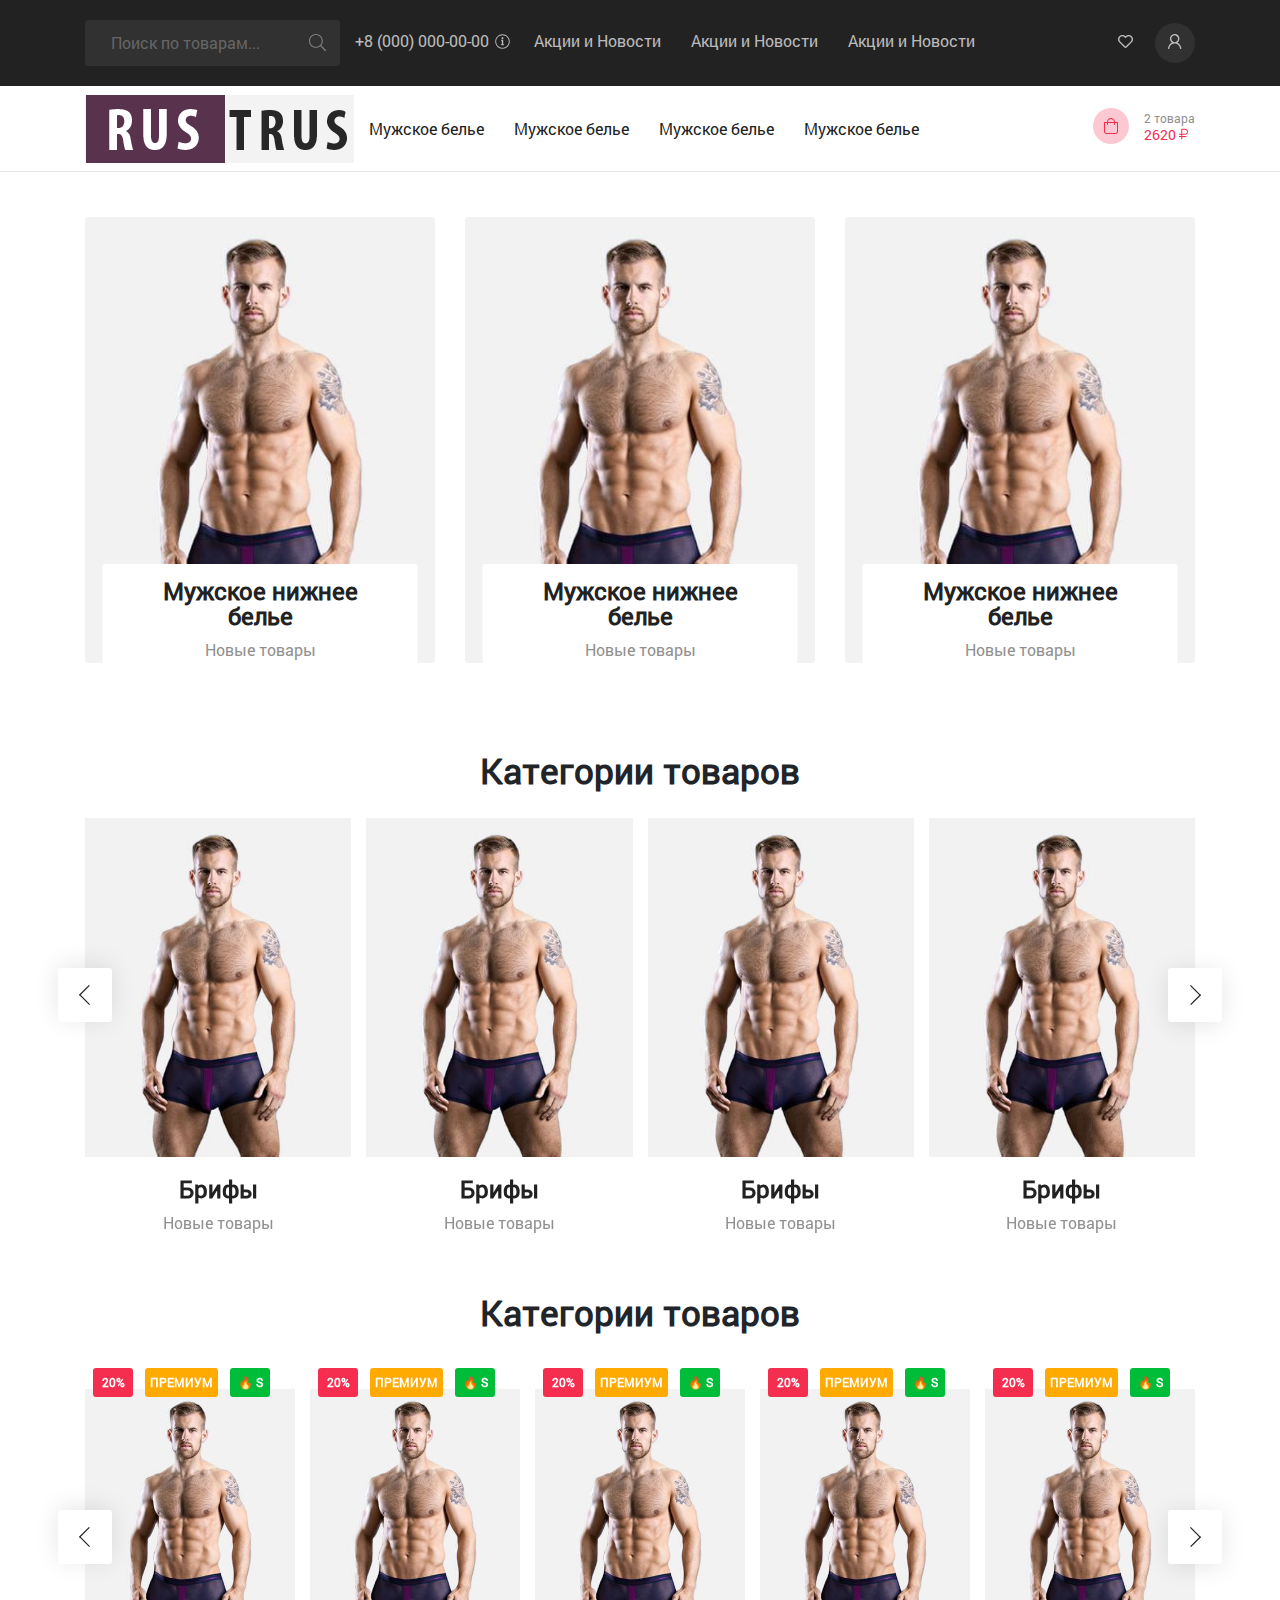
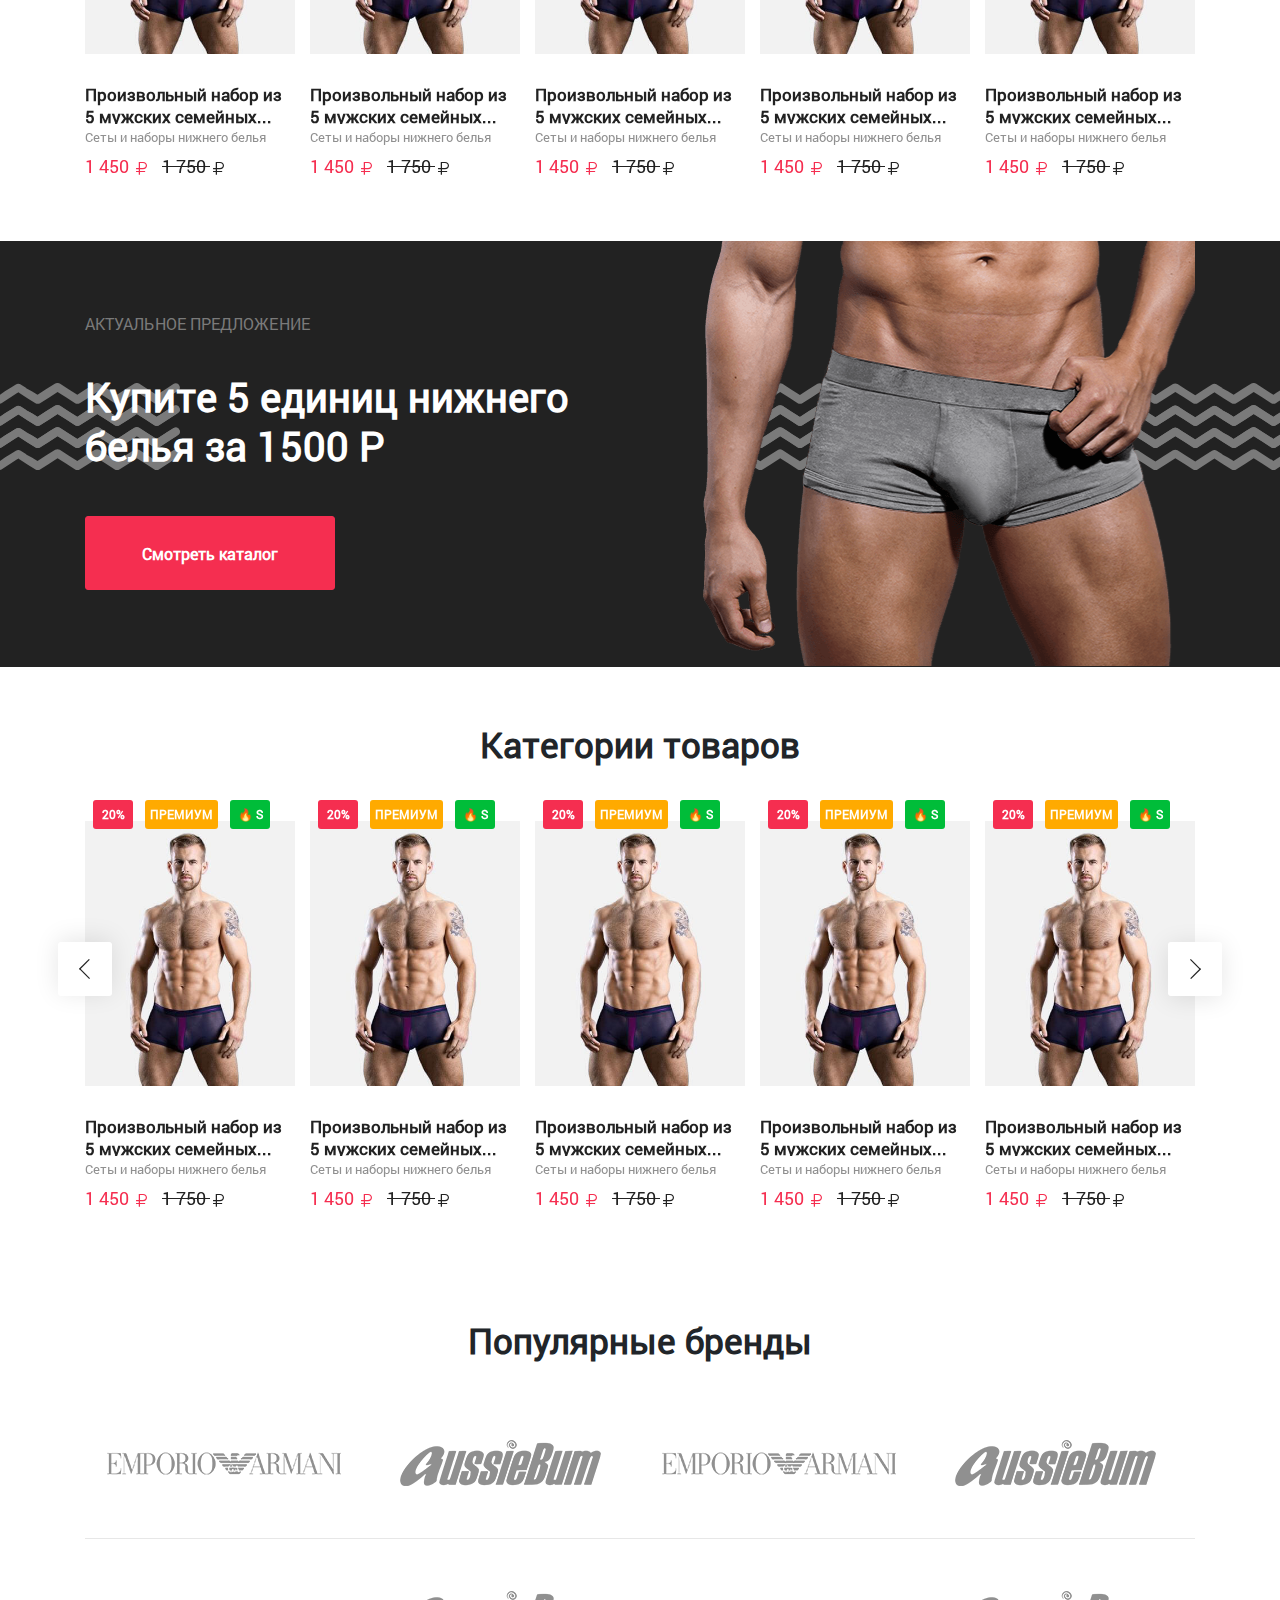
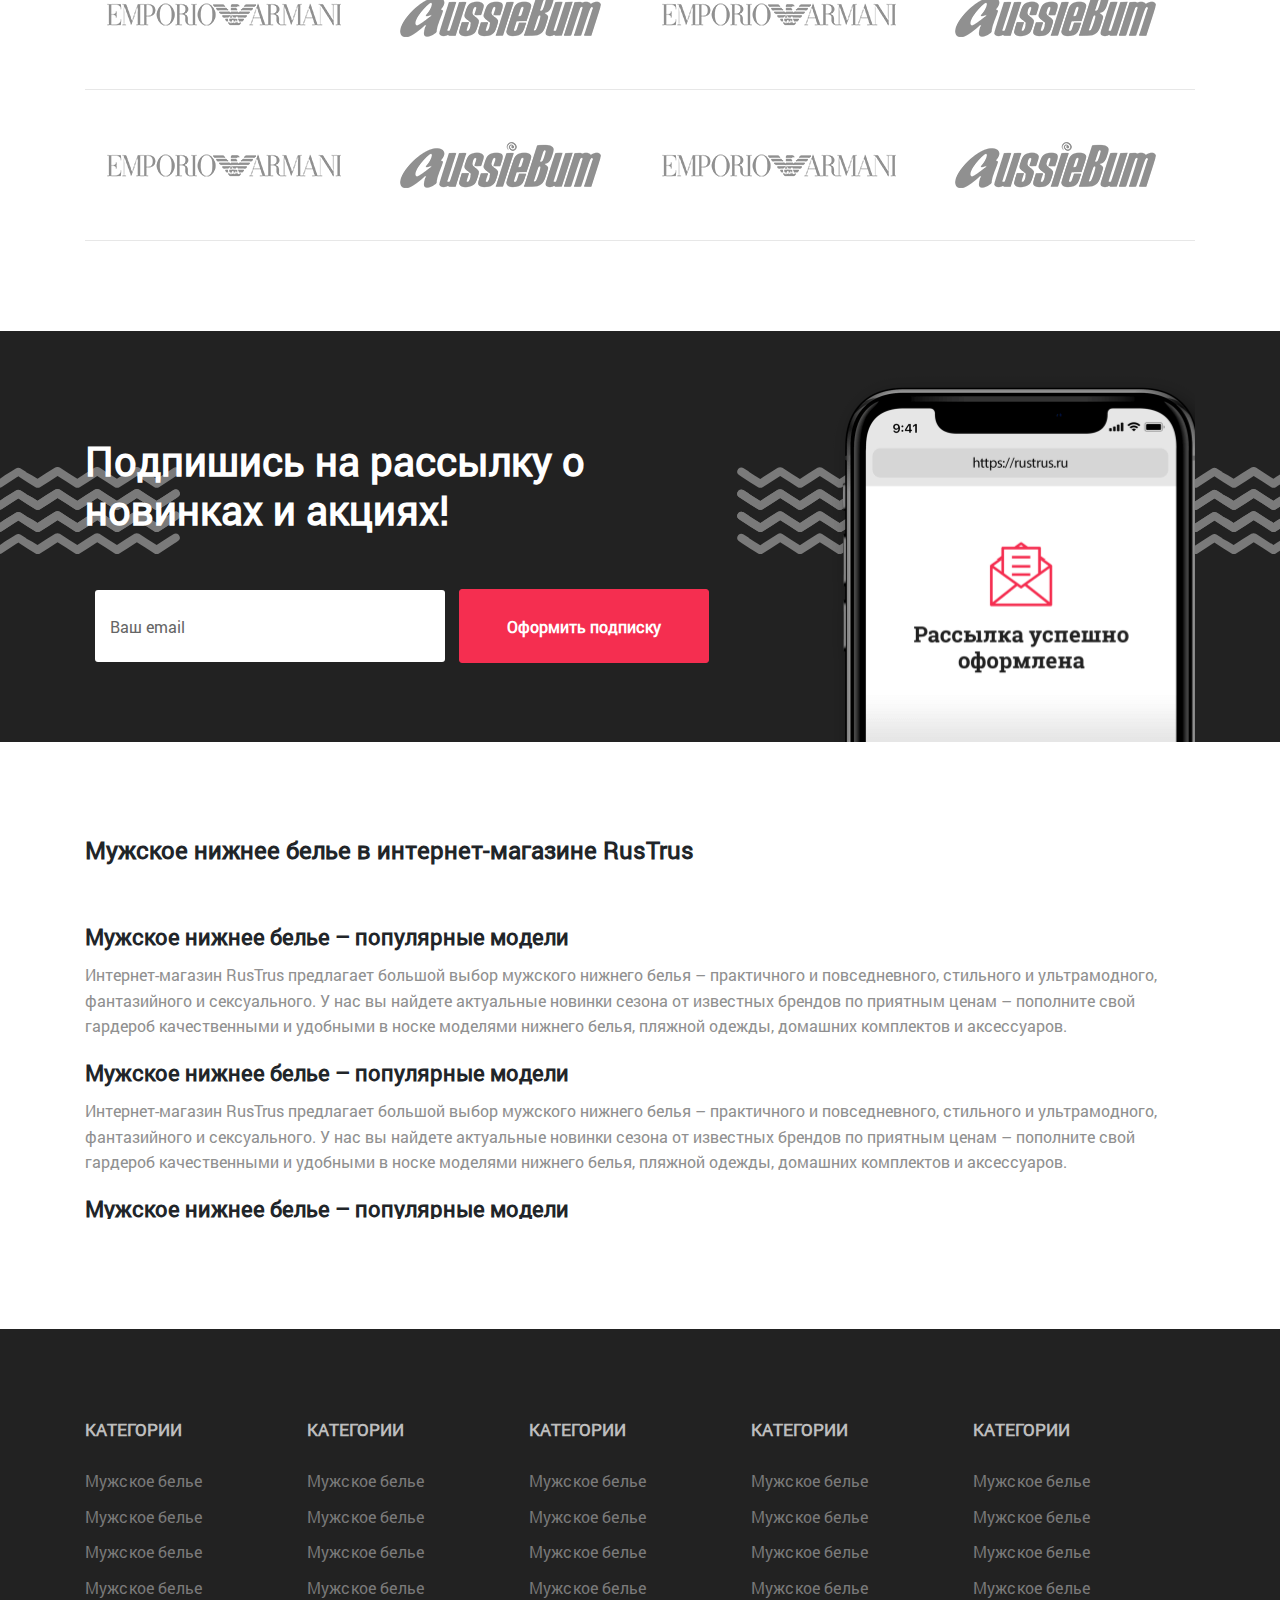
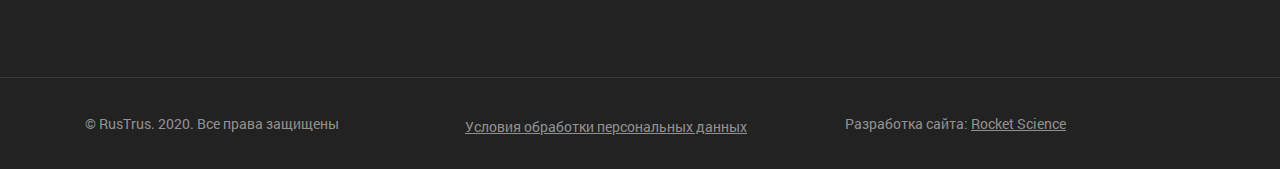
==== index.html @ 1d0ab534 "Initial commit" ====
<!DOCTYPE html>
<html lang="ru">

<head>

	<meta charset="utf-8">

	<title>Заголовок</title>
	<meta name="description" content="">

	<link rel="shortcut icon" href="img/favicon/favicon.ico" type="image/x-icon">

	<meta http-equiv="X-UA-Compatible" content="IE=edge">
	<meta name="viewport" content="width=device-width">

	<link type="text/css" rel="stylesheet" href="libs/magnific-popup/magnific-popup.css">
	<link type="text/css" rel="stylesheet" href="libs/OwlCarousel2-2.3.4/css/owl.carousel.min.css">
	<link type="text/css" rel="stylesheet" href="libs/OwlCarousel2-2.3.4/css/owl.theme.default.min.css">
	<link type="text/css" rel="stylesheet" href="libs/bootstrap4.3.1/css/bootstrap-reboot.min.css"><!--bootstrap-->
	<link type="text/css" rel="stylesheet" href="libs/bootstrap4.3.1/css/bootstrap-grid.min.css"><!--bootstrap-->
	
	<link type="text/css" rel="stylesheet" href="css/fonts.css">
	<link type="text/css" rel="stylesheet" href="css/main.css">
	<link type="text/css" rel="stylesheet" href="css/media.css">

</head>

<body>
	<div class="content-main">
		<header class="header">
			<div class="header-top">
				<div class="container">
					<div class="row">
						<div class="col-12">
							<div class="header-top-row flex-bl align-items-center">
								<div class="header-top-row__search-tel flex-bl align-items-center justify-content--space-between">
									<form class="header-top-row__search">
										<div class="header-top-row__search-bl flex-bl">
											<input class="header-top-row__search-input transition-03s" type="text" placeholder="Поиск по товарам...">
											<button class="header-top-row__search-button" type="submit"><svg aria-hidden="true" focusable="false" data-prefix="fal" data-icon="search" role="img" xmlns="http://www.w3.org/2000/svg" viewBox="0 0 512 512"><path fill="currentColor" d="M508.5 481.6l-129-129c-2.3-2.3-5.3-3.5-8.5-3.5h-10.3C395 312 416 262.5 416 208 416 93.1 322.9 0 208 0S0 93.1 0 208s93.1 208 208 208c54.5 0 104-21 141.1-55.2V371c0 3.2 1.3 6.2 3.5 8.5l129 129c4.7 4.7 12.3 4.7 17 0l9.9-9.9c4.7-4.7 4.7-12.3 0-17zM208 384c-97.3 0-176-78.7-176-176S110.7 32 208 32s176 78.7 176 176-78.7 176-176 176z"></path></svg></button>
										</div>
									</form>
									<a class="header-top-row__tel transition-03s" href="tel:+80000000000">+8 (000) 000-00-00<svg xmlns="http://www.w3.org/2000/svg" viewBox="0 0 512 512" class="transition-03s"><path d="M256 40c118.621 0 216 96.075 216 216 0 119.291-96.61 216-216 216-119.244 0-216-96.562-216-216 0-119.203 96.602-216 216-216m0-32C119.043 8 8 119.083 8 256c0 136.997 111.043 248 248 248s248-111.003 248-248C504 119.083 392.957 8 256 8zm-36 344h12V232h-12c-6.627 0-12-5.373-12-12v-8c0-6.627 5.373-12 12-12h48c6.627 0 12 5.373 12 12v140h12c6.627 0 12 5.373 12 12v8c0 6.627-5.373 12-12 12h-72c-6.627 0-12-5.373-12-12v-8c0-6.627 5.373-12 12-12zm36-240c-17.673 0-32 14.327-32 32s14.327 32 32 32 32-14.327 32-32-14.327-32-32-32z"></path></svg></a>
								</div>
								<nav class="header-top-row__menu">
									<ul class="flex-bl menu-mob-top">
										<li><a href="#">Акции и Новости</a></li>
										<li><a href="#">Акции и Новости</a></li>
										<li><a href="#">Акции и Новости</a></li>
									</ul>
								</nav>
								<div class="header-top-row__user flex-bl justify-content--space-between">
									<div class="header-top-row__heart"><svg aria-hidden="true" focusable="false" data-prefix="far" data-icon="heart" role="img" xmlns="http://www.w3.org/2000/svg" viewBox="0 0 512 512" data-fa-i2svg=""><path fill="currentColor" d="M458.4 64.3C400.6 15.7 311.3 23 256 79.3 200.7 23 111.4 15.6 53.6 64.3-21.6 127.6-10.6 230.8 43 285.5l175.4 178.7c10 10.2 23.4 15.9 37.6 15.9 14.3 0 27.6-5.6 37.6-15.8L469 285.6c53.5-54.7 64.7-157.9-10.6-221.3zm-23.6 187.5L259.4 430.5c-2.4 2.4-4.4 2.4-6.8 0L77.2 251.8c-36.5-37.2-43.9-107.6 7.3-150.7 38.9-32.7 98.9-27.8 136.5 10.5l35 35.7 35-35.7c37.8-38.5 97.8-43.2 136.5-10.6 51.1 43.1 43.5 113.9 7.3 150.8z"></path></svg></div>
									<div class="header-top-row__user-bl">
										<div class="header-top-row__user-svg"><svg xmlns="http://www.w3.org/2000/svg" viewBox="0 0 14 15" fill="none"><path d="M6.77284 0C6.94159 0.0168365 7.11188 0.0290812 7.28062 0.0489789C8.02312 0.142345 8.70271 0.405607 9.31174 0.835703C10.3641 1.57957 11.0376 2.58517 11.2661 3.85097C11.576 5.55605 11.1066 7.03613 9.86554 8.2606C9.72134 8.40294 9.55412 8.52233 9.39765 8.65396C9.37463 8.67386 9.35009 8.6907 9.31787 8.71672C9.35162 8.73508 9.37617 8.75039 9.40225 8.76263C10.1401 9.09783 10.7906 9.55701 11.3597 10.131C11.8813 10.659 12.3047 11.259 12.6299 11.9248C12.9398 12.56 13.1454 13.2274 13.2574 13.9253C13.2743 14.0325 13.3157 14.135 13.3279 14.2406C13.374 14.6248 13.1208 14.9447 12.7373 14.9952C12.3998 15.0396 12.0608 14.7702 12.0148 14.4319C11.8322 13.0988 11.3076 11.931 10.3166 10.9973C9.5127 10.2397 8.56618 9.76364 7.46931 9.59987C4.83224 9.2065 2.51272 10.7646 1.65978 13.0452C1.52017 13.4187 1.4266 13.8044 1.36523 14.1993C1.33455 14.3967 1.31461 14.6018 1.17041 14.7656C1.00166 14.9585 0.731661 15.0457 0.489277 14.9722C0.226951 14.8927 0.0428616 14.6738 0.00911195 14.4166C-0.0123651 14.2575 0.00297571 14.109 0.0674068 13.9605C0.101156 13.8825 0.104225 13.7922 0.119565 13.708C0.289848 12.7927 0.627344 11.9447 1.13819 11.1672C1.63523 10.4126 2.25193 9.77282 3.01129 9.27997C3.3043 9.08865 3.62186 8.93406 3.92867 8.76416C3.95475 8.74886 3.98236 8.73661 4.01918 8.71672C3.9839 8.68917 3.95628 8.66774 3.92714 8.64631C2.94686 7.91469 2.32863 6.95041 2.07551 5.75655C1.62909 3.6275 2.6784 1.45559 4.62974 0.482136C5.20349 0.195916 5.81405 0.041326 6.45683 0.0137753C6.49518 0.0122447 6.53353 0.00459177 6.57188 0C6.63938 0 6.70688 0 6.77284 0ZM6.68387 8.19479C6.82654 8.18254 6.98301 8.17795 7.13795 8.15499C7.95255 8.03101 8.63521 7.65908 9.17827 7.03919C9.71367 6.42695 9.9898 5.7091 10.0235 4.89942C10.0466 4.32698 9.92844 3.78056 9.67531 3.26628C9.30713 2.51629 8.7426 1.96069 7.97096 1.63773C6.92012 1.19998 5.89075 1.27039 4.92429 1.87497C3.92867 2.49792 3.40248 3.4224 3.32425 4.58718C3.26902 5.4137 3.49913 6.17134 4.00077 6.83562C4.6681 7.71571 5.56553 8.15958 6.68387 8.19479Z" fill="currentColor"></path></svg></div>
										<div class="header-top-row__inf">
											<h3>Войдите или зарегистрируйтесь, для полного доступа к сайту</h3>
											<div class="header-top-row__inf-link">
												<a class="header-top-row__inf-login" href="#">Войти</a>
												<a href="#">Зарегистрироваться</a>
											</div>
										</div>
									</div>
								</div>
							</div>
						</div>
					</div>
				</div>
			</div>
			<div class="header-main">
				<div class="container">
					<div class="row">
						<div class="col-12">
							<div class="header-main-row flex-bl align-items-center">
								<div class="header-main__img">
									<div class="mobile-menu-botton">
										<div class="mobile-menu-botton__line"></div>
										<div class="mobile-menu-botton__line"></div>
										<div class="mobile-menu-botton__line"></div>
									</div>
									<a href="#"><img src="img/logo.png" alt="logo"></a>
								</div>
								<nav class="header-main__menu">
									<ul class="flex-bl align-items-center header-main__menu-mobil">
										<li class="flex-bl align-items-center header-main__menu-lvl2-row">
											<a href="#">Мужское белье</a>
											<div class="header-main__menu-lvl2 flex-bl">
												<div class="header-main__menu-lvl2-col">
													<h4>Категории</h4>
													<ul class="flex-bl">
														<li><a href="#">Мужское белье</a></li>
														<li><a href="#">Мужское белье</a></li>
														<li><a href="#">Мужское белье</a></li>
														<li><a href="#">Мужское белье</a></li>
														<li><a class="header-menu-popup--active" href="#header-menu-popup">Смотреть все</a></li>
													</ul>
												</div>
												<div class="header-main__menu-lvl2-col">
													<h4>Категории</h4>
													<ul class="flex-bl">
														<li><a href="#">Мужское белье</a></li>
														<li><a href="#">Мужское белье</a></li>
														<li><a href="#">Мужское белье</a></li>
														<li><a href="#">Мужское белье</a></li>
														<li><a href="#">Мужское белье</a></li>
													</ul>
												</div>
												<div class="header-main__menu-lvl2-col">
													<h4>Категории</h4>
													<ul class="flex-bl">
														<li><a href="#">Мужское белье</a></li>
														<li><a href="#">Мужское белье</a></li>
														<li><a href="#">Мужское белье</a></li>
														<li><a href="#">Мужское белье</a></li>
														<li><a href="#">Мужское белье</a></li>
													</ul>
												</div>
											</div>
										</li>
										<li class="flex-bl align-items-center"><a href="#">Мужское белье</a></li>
										<li class="flex-bl align-items-center"><a href="#">Мужское белье</a></li>
										<li class="flex-bl align-items-center"><a href="#">Мужское белье</a></li>
									</ul>
								</nav>
								<div class="header-main__cart-bl-mobile">
									<div class="header-main__cart-bl flex-bl align-items-center">
									<div class="header-main__cart header-main__cart--add flex-bl align-items-center">
										<div class="header-main__cart-svg"><svg aria-hidden="true" focusable="false" data-prefix="fal" data-icon="shopping-bag" role="img" xmlns="http://www.w3.org/2000/svg" viewBox="0 0 448 512" data-fa-i2svg=""><path fill="currentColor" d="M352 128C352 57.421 294.579 0 224 0 153.42 0 96 57.421 96 128H0v304c0 44.183 35.817 80 80 80h288c44.183 0 80-35.817 80-80V128h-96zM224 32c52.935 0 96 43.065 96 96H128c0-52.935 43.065-96 96-96zm192 400c0 26.467-21.533 48-48 48H80c-26.467 0-48-21.533-48-48V160h64v48c0 8.837 7.164 16 16 16s16-7.163 16-16v-48h192v48c0 8.837 7.163 16 16 16s16-7.163 16-16v-48h64v272z"></path></svg></div>
										<div class="header-main__text-bl">
											<div class="header-main__text-bl-quantity">2 товара</div>
											<div class="header-main__text-bl-price">2620 <svg aria-hidden="true" focusable="false" data-prefix="fal" data-icon="ruble-sign" role="img" xmlns="http://www.w3.org/2000/svg" viewBox="0 0 384 512" data-fa-i2svg=""><path fill="currentColor" d="M245.712 287.809c80.296 0 138.288-50.323 138.288-128.803C384 81.125 326.009 32 245.712 32H108c-6.627 0-12 5.373-12 12v204H12c-6.627 0-12 5.373-12 12v16c0 6.627 5.373 12 12 12h84v58H12c-6.627 0-12 5.373-12 12v14c0 6.627 5.373 12 12 12h84v84c0 6.627 5.373 12 12 12h19.971c6.627 0 12-5.373 12-12v-84H308c6.627 0 12-5.373 12-12v-14c0-6.627-5.373-12-12-12H139.971v-58.191h105.741zM139.971 71.594h104.643c59.266 0 98.14 31.979 98.14 87.215 0 55.818-38.873 88.96-98.777 88.96H139.971V71.594z"></path></svg></div>
										</div>
										<div class="header-main__text">Корзина</div>
										<div class="header-main__cart-info">
											<div class="header-main__cart-info--add">
												<div class="header-cart__header">2 товара в корзине</div>
												<div class="header-cart__item flex-bl">
													<div class="header-cart__img"><img src="img/doreance.jpg" alt="doreance"></div>
													<div class="header-cart__text">
														<a class="header-cart__name" href="#">Трусы мужские боксеры синие SO HOT JOHN FRANK с принтом перцев чили</a>
														<div class="header-cart__size">Боксеры, L</div>
														<div class="header-cart__price">690 <svg aria-hidden="true" focusable="false" data-prefix="fal" data-icon="ruble-sign" role="img" xmlns="http://www.w3.org/2000/svg" viewBox="0 0 384 512" data-fa-i2svg=""><path fill="currentColor" d="M245.712 287.809c80.296 0 138.288-50.323 138.288-128.803C384 81.125 326.009 32 245.712 32H108c-6.627 0-12 5.373-12 12v204H12c-6.627 0-12 5.373-12 12v16c0 6.627 5.373 12 12 12h84v58H12c-6.627 0-12 5.373-12 12v14c0 6.627 5.373 12 12 12h84v84c0 6.627 5.373 12 12 12h19.971c6.627 0 12-5.373 12-12v-84H308c6.627 0 12-5.373 12-12v-14c0-6.627-5.373-12-12-12H139.971v-58.191h105.741zM139.971 71.594h104.643c59.266 0 98.14 31.979 98.14 87.215 0 55.818-38.873 88.96-98.777 88.96H139.971V71.594z"></path></svg></div>
													</div>
													<div class="header-cart__quantity">1 шт.</div>
													<div class="header-cart__delete"></div>
												</div>
												<div class="header-cart__item header-cart__item--last flex-bl">
													<div class="header-cart__img"><img src="img/doreance.jpg" alt="doreance"></div>
													<div class="header-cart__text">
														<a class="header-cart__name" href="#">Трусы мужские боксеры синие SO HOT JOHN FRANK с принтом перцев чили</a>
														<div class="header-cart__size">Боксеры, L</div>
														<div class="header-cart__price">690 <svg aria-hidden="true" focusable="false" data-prefix="fal" data-icon="ruble-sign" role="img" xmlns="http://www.w3.org/2000/svg" viewBox="0 0 384 512" data-fa-i2svg=""><path fill="currentColor" d="M245.712 287.809c80.296 0 138.288-50.323 138.288-128.803C384 81.125 326.009 32 245.712 32H108c-6.627 0-12 5.373-12 12v204H12c-6.627 0-12 5.373-12 12v16c0 6.627 5.373 12 12 12h84v58H12c-6.627 0-12 5.373-12 12v14c0 6.627 5.373 12 12 12h84v84c0 6.627 5.373 12 12 12h19.971c6.627 0 12-5.373 12-12v-84H308c6.627 0 12-5.373 12-12v-14c0-6.627-5.373-12-12-12H139.971v-58.191h105.741zM139.971 71.594h104.643c59.266 0 98.14 31.979 98.14 87.215 0 55.818-38.873 88.96-98.777 88.96H139.971V71.594z"></path></svg></div>
													</div>
													<div class="header-cart__quantity">1 шт.</div>
													<div class="header-cart__delete"></div>
												</div>
												<div class="header-cart__button-row flex-bl align-items-center justify-content--space-between">
													<div class="header-cart__button-col-text">
														<div>К оплате:</div>
														<div class="header-cart__button-price">2330 <svg aria-hidden="true" focusable="false" data-prefix="fal" data-icon="ruble-sign" role="img" xmlns="http://www.w3.org/2000/svg" viewBox="0 0 384 512" data-fa-i2svg=""><path fill="currentColor" d="M245.712 287.809c80.296 0 138.288-50.323 138.288-128.803C384 81.125 326.009 32 245.712 32H108c-6.627 0-12 5.373-12 12v204H12c-6.627 0-12 5.373-12 12v16c0 6.627 5.373 12 12 12h84v58H12c-6.627 0-12 5.373-12 12v14c0 6.627 5.373 12 12 12h84v84c0 6.627 5.373 12 12 12h19.971c6.627 0 12-5.373 12-12v-84H308c6.627 0 12-5.373 12-12v-14c0-6.627-5.373-12-12-12H139.971v-58.191h105.741zM139.971 71.594h104.643c59.266 0 98.14 31.979 98.14 87.215 0 55.818-38.873 88.96-98.777 88.96H139.971V71.594z"></path></svg></div>
													</div>
													<a class="header-cart__button-link" href="#">Перейти в корзину</a>
												</div>
											</div>
											<div class="header-main__cart-info--no">
												<div class="header-main__cart-quantity">0</div>
												<div class="header-main__cart-text">В корзине нет товаров</div>
												<a class="header-main__cart-category" href="#">Перейти в каталог</a>
											</div>
										</div>
									</div>
								</div>
								</div>
							</div>
						</div>
					</div>
				</div>
			</div>
			<div class="hidden">
				<div id="header-menu-popup">
					<div class="header-menu-popup__bl">
						<h3>Все бренды</h3>
						<nav class="header-menu-popup__row flex-bl justify-content--space-between">
							<ul class="header-menu-popup__col">
								<li><a href="#">Addicted</a></li>
								<li><a href="#">Addicted</a></li>
								<li><a href="#">Addicted</a></li>
								<li><a href="#">Addicted</a></li>
							</ul>
							<ul class="header-menu-popup__col">
								<li><a href="#">Addicted</a></li>
								<li><a href="#">Addicted</a></li>
								<li><a href="#">Addicted</a></li>
								<li><a href="#">Addicted</a></li>
							</ul>
							<ul class="header-menu-popup__col">
								<li><a href="#">Addicted</a></li>
								<li><a href="#">Addicted</a></li>
								<li><a href="#">Addicted</a></li>
								<li><a href="#">Addicted</a></li>
							</ul>
							<ul class="header-menu-popup__col">
								<li><a href="#">Addicted</a></li>
								<li><a href="#">Addicted</a></li>
								<li><a href="#">Addicted</a></li>
								<li><a href="#">Addicted</a></li>
							</ul>
						</nav>
					</div>
				</div>
			</div>
		</header>
		
		<section class="home-top-n">
			<div class="container">
				<div class="row">
					<div class="col-12 col-md-4">
						<a href="#" class="home-top-n-bl img-center">
							<img src="img/doreance.jpg" alt="doreance">
							<div class="home-top-n__text">
								<h3>Мужское нижнее белье</h3>
								<p>Новые товары</p>
							</div>
						</a>
					</div>
					<div class="col-12 col-md-4">
						<a href="#" class="home-top-n-bl img-center">
							<img src="img/doreance.jpg" alt="doreance">
							<div class="home-top-n__text">
								<h3>Мужское нижнее белье</h3>
								<p>Новые товары</p>
							</div>
						</a>
					</div>
					<div class="col-12 col-md-4">
						<a href="#" class="home-top-n-bl img-center">
							<img src="img/doreance.jpg" alt="doreance">
							<div class="home-top-n__text">
								<h3>Мужское нижнее белье</h3>
								<p>Новые товары</p>
							</div>
						</a>
					</div>
				</div>
			</div>
		</section>
		<section class="section-category">
			<div class="container">
				<div class="row">
					<div class="col-12">
						<header class="hom-header"><h2>Категории товаров</h2></header>
						<div class="section-category-bl">
							<div class="section-category__carrousel carr-prev-next owl-theme owl-carousel">
								<a href="#" class="car-item">
									<div class="img-center">
										<img src="img/doreance.jpg" alt="doreance">
									</div>
									<div class="section-category__text">
										<h3>Брифы</h3>
										<p>Новые товары</p>
									</div>
								</a>
								<a href="#" class="car-item">
									<div class="img-center">
										<img src="img/doreance.jpg" alt="doreance">
									</div>
									<div class="section-category__text">
										<h3>Брифы</h3>
										<p>Новые товары</p>
									</div>
								</a>
								<a href="#" class="car-item">
									<div class="img-center">
										<img src="img/doreance.jpg" alt="doreance">
									</div>
									<div class="section-category__text">
										<h3>Брифы</h3>
										<p>Новые товары</p>
									</div>
								</a>
								<a href="#" class="car-item">
									<div class="img-center">
										<img src="img/doreance.jpg" alt="doreance">
									</div>
									<div class="section-category__text">
										<h3>Брифы</h3>
										<p>Новые товары</p>
									</div>
								</a>
								<a href="#" class="car-item">
									<div class="img-center">
										<img src="img/doreance.jpg" alt="doreance">
									</div>
									<div class="section-category__text">
										<h3>Брифы</h3>
										<p>Новые товары</p>
									</div>
								</a>
							</div>
						</div>
					</div>
				</div>
			</div>
		</section>
		<section class="section-latest-products">
			<div class="container">
				<div class="row">
					<div class="col-12">
						<header class="hom-header"><h2>Категории товаров</h2></header>
						<div class="latest-products__carrousel carr-prev-next owl-theme owl-carousel">
							<a class="latest-products__cart" href="#">
								<div class="latest-products__prem-bl">
									<div class="latest-products__prem">20%</div>
									<div class="latest-products__prem latest-products__prem--yellow">Премиум</div>
									<div class="latest-products__prem latest-products__prem--green">🔥 s</div>
								</div>
								<div class="latest-products__img img-center">
									<img src="img/doreance.jpg" alt="doreance">
									<div class="latest-products__cart-add-bl-n">
										<div class="latest-products__cart-add transition-03s">
										В корзину
										</div>
										<div class="latest-products__cart-add-bl-n-size">
											<div>x</div>
											<div>m</div>
											<div>l</div>
											<div>xl</div>
											<div>xxl</div>
										</div>
										<div class="latest-products__cart-add-bl-n-akt">Товар в корзине</div>
									</div>
								</div>
								<div class="latest-products__text">
									<h4>Произвольный набор из 5 мужских семейных трусов премиум качества Doreanse 1525</h4>
									<p>Сеты и наборы нижнего белья</p>
									<div class="latest-products__price latest-products__price-red">1 450 <svg aria-hidden="true" focusable="false" data-prefix="fal" data-icon="ruble-sign" role="img" xmlns="http://www.w3.org/2000/svg" viewBox="0 0 384 512" data-fa-i2svg=""><path fill="currentColor" d="M245.712 287.809c80.296 0 138.288-50.323 138.288-128.803C384 81.125 326.009 32 245.712 32H108c-6.627 0-12 5.373-12 12v204H12c-6.627 0-12 5.373-12 12v16c0 6.627 5.373 12 12 12h84v58H12c-6.627 0-12 5.373-12 12v14c0 6.627 5.373 12 12 12h84v84c0 6.627 5.373 12 12 12h19.971c6.627 0 12-5.373 12-12v-84H308c6.627 0 12-5.373 12-12v-14c0-6.627-5.373-12-12-12H139.971v-58.191h105.741zM139.971 71.594h104.643c59.266 0 98.14 31.979 98.14 87.215 0 55.818-38.873 88.96-98.777 88.96H139.971V71.594z"></path></svg><div class="latest-products__price--through">1 750 <svg aria-hidden="true" focusable="false" data-prefix="fal" data-icon="ruble-sign" role="img" xmlns="http://www.w3.org/2000/svg" viewBox="0 0 384 512" data-fa-i2svg=""><path fill="currentColor" d="M245.712 287.809c80.296 0 138.288-50.323 138.288-128.803C384 81.125 326.009 32 245.712 32H108c-6.627 0-12 5.373-12 12v204H12c-6.627 0-12 5.373-12 12v16c0 6.627 5.373 12 12 12h84v58H12c-6.627 0-12 5.373-12 12v14c0 6.627 5.373 12 12 12h84v84c0 6.627 5.373 12 12 12h19.971c6.627 0 12-5.373 12-12v-84H308c6.627 0 12-5.373 12-12v-14c0-6.627-5.373-12-12-12H139.971v-58.191h105.741zM139.971 71.594h104.643c59.266 0 98.14 31.979 98.14 87.215 0 55.818-38.873 88.96-98.777 88.96H139.971V71.594z"></path></svg></div></div>
								</div>
							</a>
							<a class="latest-products__cart" href="#">
								<div class="latest-products__prem-bl">
									<div class="latest-products__prem">20%</div>
									<div class="latest-products__prem latest-products__prem--yellow">Премиум</div>
									<div class="latest-products__prem latest-products__prem--green">🔥 s</div>
								</div>
								<div class="latest-products__img img-center">
									<img src="img/doreance.jpg" alt="doreance">
									<div class="latest-products__cart-add-bl-n">
										<div class="latest-products__cart-add transition-03s">
										В корзину
										</div>
										<div class="latest-products__cart-add-bl-n-size">
											<div>x</div>
											<div>m</div>
											<div>l</div>
											<div>xl</div>
											<div>xxl</div>
										</div>
										<div class="latest-products__cart-add-bl-n-akt">Товар в корзине</div>
									</div>
								</div>
								<div class="latest-products__text">
									<h4>Произвольный набор из 5 мужских семейных трусов премиум качества Doreanse 1525</h4>
									<p>Сеты и наборы нижнего белья</p>
									<div class="latest-products__price latest-products__price-red">1 450 <svg aria-hidden="true" focusable="false" data-prefix="fal" data-icon="ruble-sign" role="img" xmlns="http://www.w3.org/2000/svg" viewBox="0 0 384 512" data-fa-i2svg=""><path fill="currentColor" d="M245.712 287.809c80.296 0 138.288-50.323 138.288-128.803C384 81.125 326.009 32 245.712 32H108c-6.627 0-12 5.373-12 12v204H12c-6.627 0-12 5.373-12 12v16c0 6.627 5.373 12 12 12h84v58H12c-6.627 0-12 5.373-12 12v14c0 6.627 5.373 12 12 12h84v84c0 6.627 5.373 12 12 12h19.971c6.627 0 12-5.373 12-12v-84H308c6.627 0 12-5.373 12-12v-14c0-6.627-5.373-12-12-12H139.971v-58.191h105.741zM139.971 71.594h104.643c59.266 0 98.14 31.979 98.14 87.215 0 55.818-38.873 88.96-98.777 88.96H139.971V71.594z"></path></svg><div class="latest-products__price--through">1 750 <svg aria-hidden="true" focusable="false" data-prefix="fal" data-icon="ruble-sign" role="img" xmlns="http://www.w3.org/2000/svg" viewBox="0 0 384 512" data-fa-i2svg=""><path fill="currentColor" d="M245.712 287.809c80.296 0 138.288-50.323 138.288-128.803C384 81.125 326.009 32 245.712 32H108c-6.627 0-12 5.373-12 12v204H12c-6.627 0-12 5.373-12 12v16c0 6.627 5.373 12 12 12h84v58H12c-6.627 0-12 5.373-12 12v14c0 6.627 5.373 12 12 12h84v84c0 6.627 5.373 12 12 12h19.971c6.627 0 12-5.373 12-12v-84H308c6.627 0 12-5.373 12-12v-14c0-6.627-5.373-12-12-12H139.971v-58.191h105.741zM139.971 71.594h104.643c59.266 0 98.14 31.979 98.14 87.215 0 55.818-38.873 88.96-98.777 88.96H139.971V71.594z"></path></svg></div></div>
								</div>
							</a>
							<a class="latest-products__cart" href="#">
								<div class="latest-products__prem-bl">
									<div class="latest-products__prem">20%</div>
									<div class="latest-products__prem latest-products__prem--yellow">Премиум</div>
									<div class="latest-products__prem latest-products__prem--green">🔥 s</div>
								</div>
								<div class="latest-products__img img-center">
									<img src="img/doreance.jpg" alt="doreance">
									<div class="latest-products__cart-add-bl-n">
										<div class="latest-products__cart-add transition-03s">
										В корзину
										</div>
										<div class="latest-products__cart-add-bl-n-size">
											<div>x</div>
											<div>m</div>
											<div>l</div>
											<div>xl</div>
											<div>xxl</div>
										</div>
										<div class="latest-products__cart-add-bl-n-akt">Товар в корзине</div>
									</div>
								</div>
								<div class="latest-products__text">
									<h4>Произвольный набор из 5 мужских семейных трусов премиум качества Doreanse 1525</h4>
									<p>Сеты и наборы нижнего белья</p>
									<div class="latest-products__price latest-products__price-red">1 450 <svg aria-hidden="true" focusable="false" data-prefix="fal" data-icon="ruble-sign" role="img" xmlns="http://www.w3.org/2000/svg" viewBox="0 0 384 512" data-fa-i2svg=""><path fill="currentColor" d="M245.712 287.809c80.296 0 138.288-50.323 138.288-128.803C384 81.125 326.009 32 245.712 32H108c-6.627 0-12 5.373-12 12v204H12c-6.627 0-12 5.373-12 12v16c0 6.627 5.373 12 12 12h84v58H12c-6.627 0-12 5.373-12 12v14c0 6.627 5.373 12 12 12h84v84c0 6.627 5.373 12 12 12h19.971c6.627 0 12-5.373 12-12v-84H308c6.627 0 12-5.373 12-12v-14c0-6.627-5.373-12-12-12H139.971v-58.191h105.741zM139.971 71.594h104.643c59.266 0 98.14 31.979 98.14 87.215 0 55.818-38.873 88.96-98.777 88.96H139.971V71.594z"></path></svg><div class="latest-products__price--through">1 750 <svg aria-hidden="true" focusable="false" data-prefix="fal" data-icon="ruble-sign" role="img" xmlns="http://www.w3.org/2000/svg" viewBox="0 0 384 512" data-fa-i2svg=""><path fill="currentColor" d="M245.712 287.809c80.296 0 138.288-50.323 138.288-128.803C384 81.125 326.009 32 245.712 32H108c-6.627 0-12 5.373-12 12v204H12c-6.627 0-12 5.373-12 12v16c0 6.627 5.373 12 12 12h84v58H12c-6.627 0-12 5.373-12 12v14c0 6.627 5.373 12 12 12h84v84c0 6.627 5.373 12 12 12h19.971c6.627 0 12-5.373 12-12v-84H308c6.627 0 12-5.373 12-12v-14c0-6.627-5.373-12-12-12H139.971v-58.191h105.741zM139.971 71.594h104.643c59.266 0 98.14 31.979 98.14 87.215 0 55.818-38.873 88.96-98.777 88.96H139.971V71.594z"></path></svg></div></div>
								</div>
							</a>
							<a class="latest-products__cart" href="#">
								<div class="latest-products__prem-bl">
									<div class="latest-products__prem">20%</div>
									<div class="latest-products__prem latest-products__prem--yellow">Премиум</div>
									<div class="latest-products__prem latest-products__prem--green">🔥 s</div>
								</div>
								<div class="latest-products__img img-center">
									<img src="img/doreance.jpg" alt="doreance">
									<div class="latest-products__cart-add-bl-n">
										<div class="latest-products__cart-add transition-03s">
										В корзину
										</div>
										<div class="latest-products__cart-add-bl-n-size">
											<div>x</div>
											<div>m</div>
											<div>l</div>
											<div>xl</div>
											<div>xxl</div>
										</div>
										<div class="latest-products__cart-add-bl-n-akt">Товар в корзине</div>
									</div>
								</div>
								<div class="latest-products__text">
									<h4>Произвольный набор из 5 мужских семейных трусов премиум качества Doreanse 1525</h4>
									<p>Сеты и наборы нижнего белья</p>
									<div class="latest-products__price latest-products__price-red">1 450 <svg aria-hidden="true" focusable="false" data-prefix="fal" data-icon="ruble-sign" role="img" xmlns="http://www.w3.org/2000/svg" viewBox="0 0 384 512" data-fa-i2svg=""><path fill="currentColor" d="M245.712 287.809c80.296 0 138.288-50.323 138.288-128.803C384 81.125 326.009 32 245.712 32H108c-6.627 0-12 5.373-12 12v204H12c-6.627 0-12 5.373-12 12v16c0 6.627 5.373 12 12 12h84v58H12c-6.627 0-12 5.373-12 12v14c0 6.627 5.373 12 12 12h84v84c0 6.627 5.373 12 12 12h19.971c6.627 0 12-5.373 12-12v-84H308c6.627 0 12-5.373 12-12v-14c0-6.627-5.373-12-12-12H139.971v-58.191h105.741zM139.971 71.594h104.643c59.266 0 98.14 31.979 98.14 87.215 0 55.818-38.873 88.96-98.777 88.96H139.971V71.594z"></path></svg><div class="latest-products__price--through">1 750 <svg aria-hidden="true" focusable="false" data-prefix="fal" data-icon="ruble-sign" role="img" xmlns="http://www.w3.org/2000/svg" viewBox="0 0 384 512" data-fa-i2svg=""><path fill="currentColor" d="M245.712 287.809c80.296 0 138.288-50.323 138.288-128.803C384 81.125 326.009 32 245.712 32H108c-6.627 0-12 5.373-12 12v204H12c-6.627 0-12 5.373-12 12v16c0 6.627 5.373 12 12 12h84v58H12c-6.627 0-12 5.373-12 12v14c0 6.627 5.373 12 12 12h84v84c0 6.627 5.373 12 12 12h19.971c6.627 0 12-5.373 12-12v-84H308c6.627 0 12-5.373 12-12v-14c0-6.627-5.373-12-12-12H139.971v-58.191h105.741zM139.971 71.594h104.643c59.266 0 98.14 31.979 98.14 87.215 0 55.818-38.873 88.96-98.777 88.96H139.971V71.594z"></path></svg></div></div>
								</div>
							</a>
							<a class="latest-products__cart" href="#">
								<div class="latest-products__prem-bl">
									<div class="latest-products__prem">20%</div>
									<div class="latest-products__prem latest-products__prem--yellow">Премиум</div>
									<div class="latest-products__prem latest-products__prem--green">🔥 s</div>
								</div>
								<div class="latest-products__img img-center">
									<img src="img/doreance.jpg" alt="doreance">
									<div class="latest-products__cart-add-bl-n">
										<div class="latest-products__cart-add transition-03s">
										В корзину
										</div>
										<div class="latest-products__cart-add-bl-n-size">
											<div>x</div>
											<div>m</div>
											<div>l</div>
											<div>xl</div>
											<div>xxl</div>
										</div>
										<div class="latest-products__cart-add-bl-n-akt">Товар в корзине</div>
									</div>
								</div>
								<div class="latest-products__text">
									<h4>Произвольный набор из 5 мужских семейных трусов премиум качества Doreanse 1525</h4>
									<p>Сеты и наборы нижнего белья</p>
									<div class="latest-products__price latest-products__price-red">1 450 <svg aria-hidden="true" focusable="false" data-prefix="fal" data-icon="ruble-sign" role="img" xmlns="http://www.w3.org/2000/svg" viewBox="0 0 384 512" data-fa-i2svg=""><path fill="currentColor" d="M245.712 287.809c80.296 0 138.288-50.323 138.288-128.803C384 81.125 326.009 32 245.712 32H108c-6.627 0-12 5.373-12 12v204H12c-6.627 0-12 5.373-12 12v16c0 6.627 5.373 12 12 12h84v58H12c-6.627 0-12 5.373-12 12v14c0 6.627 5.373 12 12 12h84v84c0 6.627 5.373 12 12 12h19.971c6.627 0 12-5.373 12-12v-84H308c6.627 0 12-5.373 12-12v-14c0-6.627-5.373-12-12-12H139.971v-58.191h105.741zM139.971 71.594h104.643c59.266 0 98.14 31.979 98.14 87.215 0 55.818-38.873 88.96-98.777 88.96H139.971V71.594z"></path></svg><div class="latest-products__price--through">1 750 <svg aria-hidden="true" focusable="false" data-prefix="fal" data-icon="ruble-sign" role="img" xmlns="http://www.w3.org/2000/svg" viewBox="0 0 384 512" data-fa-i2svg=""><path fill="currentColor" d="M245.712 287.809c80.296 0 138.288-50.323 138.288-128.803C384 81.125 326.009 32 245.712 32H108c-6.627 0-12 5.373-12 12v204H12c-6.627 0-12 5.373-12 12v16c0 6.627 5.373 12 12 12h84v58H12c-6.627 0-12 5.373-12 12v14c0 6.627 5.373 12 12 12h84v84c0 6.627 5.373 12 12 12h19.971c6.627 0 12-5.373 12-12v-84H308c6.627 0 12-5.373 12-12v-14c0-6.627-5.373-12-12-12H139.971v-58.191h105.741zM139.971 71.594h104.643c59.266 0 98.14 31.979 98.14 87.215 0 55.818-38.873 88.96-98.777 88.96H139.971V71.594z"></path></svg></div></div>
								</div>
							</a>
							<a class="latest-products__cart" href="#">
								<div class="latest-products__prem-bl">
									<div class="latest-products__prem">20%</div>
									<div class="latest-products__prem latest-products__prem--yellow">Премиум</div>
									<div class="latest-products__prem latest-products__prem--green">🔥 s</div>
								</div>
								<div class="latest-products__img img-center">
									<img src="img/doreance.jpg" alt="doreance">
									<div class="latest-products__cart-add-bl-n">
										<div class="latest-products__cart-add transition-03s">
										В корзину
										</div>
										<div class="latest-products__cart-add-bl-n-size">
											<div>x</div>
											<div>m</div>
											<div>l</div>
											<div>xl</div>
											<div>xxl</div>
										</div>
										<div class="latest-products__cart-add-bl-n-akt">Товар в корзине</div>
									</div>
								</div>
								<div class="latest-products__text">
									<h4>Произвольный набор из 5 мужских семейных трусов премиум качества Doreanse 1525</h4>
									<p>Сеты и наборы нижнего белья</p>
									<div class="latest-products__price latest-products__price-red">1 450 <svg aria-hidden="true" focusable="false" data-prefix="fal" data-icon="ruble-sign" role="img" xmlns="http://www.w3.org/2000/svg" viewBox="0 0 384 512" data-fa-i2svg=""><path fill="currentColor" d="M245.712 287.809c80.296 0 138.288-50.323 138.288-128.803C384 81.125 326.009 32 245.712 32H108c-6.627 0-12 5.373-12 12v204H12c-6.627 0-12 5.373-12 12v16c0 6.627 5.373 12 12 12h84v58H12c-6.627 0-12 5.373-12 12v14c0 6.627 5.373 12 12 12h84v84c0 6.627 5.373 12 12 12h19.971c6.627 0 12-5.373 12-12v-84H308c6.627 0 12-5.373 12-12v-14c0-6.627-5.373-12-12-12H139.971v-58.191h105.741zM139.971 71.594h104.643c59.266 0 98.14 31.979 98.14 87.215 0 55.818-38.873 88.96-98.777 88.96H139.971V71.594z"></path></svg><div class="latest-products__price--through">1 750 <svg aria-hidden="true" focusable="false" data-prefix="fal" data-icon="ruble-sign" role="img" xmlns="http://www.w3.org/2000/svg" viewBox="0 0 384 512" data-fa-i2svg=""><path fill="currentColor" d="M245.712 287.809c80.296 0 138.288-50.323 138.288-128.803C384 81.125 326.009 32 245.712 32H108c-6.627 0-12 5.373-12 12v204H12c-6.627 0-12 5.373-12 12v16c0 6.627 5.373 12 12 12h84v58H12c-6.627 0-12 5.373-12 12v14c0 6.627 5.373 12 12 12h84v84c0 6.627 5.373 12 12 12h19.971c6.627 0 12-5.373 12-12v-84H308c6.627 0 12-5.373 12-12v-14c0-6.627-5.373-12-12-12H139.971v-58.191h105.741zM139.971 71.594h104.643c59.266 0 98.14 31.979 98.14 87.215 0 55.818-38.873 88.96-98.777 88.96H139.971V71.594z"></path></svg></div></div>
								</div>
							</a>
						</div>
					</div>
				</div>
			</div>
		</section>
		<div class="section-buy5">
			<div class="container">
				<div class="row">
					<div class="col-12">
						<div class="buy5-bl">
							<div class="buy5-bl__act">актуальное предложение</div>
							<a class="buy5-bl__header" href="#">Купите 5 единиц нижнего белья за 1500 Р</a>
							<a class="buy5-bl__button" href="#">Смотреть каталог</a>
						</div>
					</div>
				</div>
			</div>
		</div>
		<section class="section-latest-products">
			<div class="container">
				<div class="row">
					<div class="col-12">
						<header class="hom-header"><h2>Категории товаров</h2></header>
						<div class="latest-products__carrousel carr-prev-next owl-theme owl-carousel">
							<a class="latest-products__cart" href="#">
								<div class="latest-products__prem-bl">
									<div class="latest-products__prem">20%</div>
									<div class="latest-products__prem latest-products__prem--yellow">Премиум</div>
									<div class="latest-products__prem latest-products__prem--green">🔥 s</div>
								</div>
								<div class="latest-products__img img-center">
									<img src="img/doreance.jpg" alt="doreance">
									<div class="latest-products__cart-add-bl-n">
										<div class="latest-products__cart-add transition-03s">
										В корзину
										</div>
										<div class="latest-products__cart-add-bl-n-size">
											<div>x</div>
											<div>m</div>
											<div>l</div>
											<div>xl</div>
											<div>xxl</div>
										</div>
										<div class="latest-products__cart-add-bl-n-akt">Товар в корзине</div>
									</div>
								</div>
								<div class="latest-products__text">
									<h4>Произвольный набор из 5 мужских семейных трусов премиум качества Doreanse 1525</h4>
									<p>Сеты и наборы нижнего белья</p>
									<div class="latest-products__price latest-products__price-red">1 450 <svg aria-hidden="true" focusable="false" data-prefix="fal" data-icon="ruble-sign" role="img" xmlns="http://www.w3.org/2000/svg" viewBox="0 0 384 512" data-fa-i2svg=""><path fill="currentColor" d="M245.712 287.809c80.296 0 138.288-50.323 138.288-128.803C384 81.125 326.009 32 245.712 32H108c-6.627 0-12 5.373-12 12v204H12c-6.627 0-12 5.373-12 12v16c0 6.627 5.373 12 12 12h84v58H12c-6.627 0-12 5.373-12 12v14c0 6.627 5.373 12 12 12h84v84c0 6.627 5.373 12 12 12h19.971c6.627 0 12-5.373 12-12v-84H308c6.627 0 12-5.373 12-12v-14c0-6.627-5.373-12-12-12H139.971v-58.191h105.741zM139.971 71.594h104.643c59.266 0 98.14 31.979 98.14 87.215 0 55.818-38.873 88.96-98.777 88.96H139.971V71.594z"></path></svg><div class="latest-products__price--through">1 750 <svg aria-hidden="true" focusable="false" data-prefix="fal" data-icon="ruble-sign" role="img" xmlns="http://www.w3.org/2000/svg" viewBox="0 0 384 512" data-fa-i2svg=""><path fill="currentColor" d="M245.712 287.809c80.296 0 138.288-50.323 138.288-128.803C384 81.125 326.009 32 245.712 32H108c-6.627 0-12 5.373-12 12v204H12c-6.627 0-12 5.373-12 12v16c0 6.627 5.373 12 12 12h84v58H12c-6.627 0-12 5.373-12 12v14c0 6.627 5.373 12 12 12h84v84c0 6.627 5.373 12 12 12h19.971c6.627 0 12-5.373 12-12v-84H308c6.627 0 12-5.373 12-12v-14c0-6.627-5.373-12-12-12H139.971v-58.191h105.741zM139.971 71.594h104.643c59.266 0 98.14 31.979 98.14 87.215 0 55.818-38.873 88.96-98.777 88.96H139.971V71.594z"></path></svg></div></div>
								</div>
							</a>
							<a class="latest-products__cart" href="#">
								<div class="latest-products__prem-bl">
									<div class="latest-products__prem">20%</div>
									<div class="latest-products__prem latest-products__prem--yellow">Премиум</div>
									<div class="latest-products__prem latest-products__prem--green">🔥 s</div>
								</div>
								<div class="latest-products__img img-center">
									<img src="img/doreance.jpg" alt="doreance">
									<div class="latest-products__cart-add-bl-n">
										<div class="latest-products__cart-add transition-03s">
										В корзину
										</div>
										<div class="latest-products__cart-add-bl-n-size">
											<div>x</div>
											<div>m</div>
											<div>l</div>
											<div>xl</div>
											<div>xxl</div>
										</div>
										<div class="latest-products__cart-add-bl-n-akt">Товар в корзине</div>
									</div>
								</div>
								<div class="latest-products__text">
									<h4>Произвольный набор из 5 мужских семейных трусов премиум качества Doreanse 1525</h4>
									<p>Сеты и наборы нижнего белья</p>
									<div class="latest-products__price latest-products__price-red">1 450 <svg aria-hidden="true" focusable="false" data-prefix="fal" data-icon="ruble-sign" role="img" xmlns="http://www.w3.org/2000/svg" viewBox="0 0 384 512" data-fa-i2svg=""><path fill="currentColor" d="M245.712 287.809c80.296 0 138.288-50.323 138.288-128.803C384 81.125 326.009 32 245.712 32H108c-6.627 0-12 5.373-12 12v204H12c-6.627 0-12 5.373-12 12v16c0 6.627 5.373 12 12 12h84v58H12c-6.627 0-12 5.373-12 12v14c0 6.627 5.373 12 12 12h84v84c0 6.627 5.373 12 12 12h19.971c6.627 0 12-5.373 12-12v-84H308c6.627 0 12-5.373 12-12v-14c0-6.627-5.373-12-12-12H139.971v-58.191h105.741zM139.971 71.594h104.643c59.266 0 98.14 31.979 98.14 87.215 0 55.818-38.873 88.96-98.777 88.96H139.971V71.594z"></path></svg><div class="latest-products__price--through">1 750 <svg aria-hidden="true" focusable="false" data-prefix="fal" data-icon="ruble-sign" role="img" xmlns="http://www.w3.org/2000/svg" viewBox="0 0 384 512" data-fa-i2svg=""><path fill="currentColor" d="M245.712 287.809c80.296 0 138.288-50.323 138.288-128.803C384 81.125 326.009 32 245.712 32H108c-6.627 0-12 5.373-12 12v204H12c-6.627 0-12 5.373-12 12v16c0 6.627 5.373 12 12 12h84v58H12c-6.627 0-12 5.373-12 12v14c0 6.627 5.373 12 12 12h84v84c0 6.627 5.373 12 12 12h19.971c6.627 0 12-5.373 12-12v-84H308c6.627 0 12-5.373 12-12v-14c0-6.627-5.373-12-12-12H139.971v-58.191h105.741zM139.971 71.594h104.643c59.266 0 98.14 31.979 98.14 87.215 0 55.818-38.873 88.96-98.777 88.96H139.971V71.594z"></path></svg></div></div>
								</div>
							</a>
							<a class="latest-products__cart" href="#">
								<div class="latest-products__prem-bl">
									<div class="latest-products__prem">20%</div>
									<div class="latest-products__prem latest-products__prem--yellow">Премиум</div>
									<div class="latest-products__prem latest-products__prem--green">🔥 s</div>
								</div>
								<div class="latest-products__img img-center">
									<img src="img/doreance.jpg" alt="doreance">
									<div class="latest-products__cart-add-bl-n">
										<div class="latest-products__cart-add transition-03s">
										В корзину
										</div>
										<div class="latest-products__cart-add-bl-n-size">
											<div>x</div>
											<div>m</div>
											<div>l</div>
											<div>xl</div>
											<div>xxl</div>
										</div>
										<div class="latest-products__cart-add-bl-n-akt">Товар в корзине</div>
									</div>
								</div>
								<div class="latest-products__text">
									<h4>Произвольный набор из 5 мужских семейных трусов премиум качества Doreanse 1525</h4>
									<p>Сеты и наборы нижнего белья</p>
									<div class="latest-products__price latest-products__price-red">1 450 <svg aria-hidden="true" focusable="false" data-prefix="fal" data-icon="ruble-sign" role="img" xmlns="http://www.w3.org/2000/svg" viewBox="0 0 384 512" data-fa-i2svg=""><path fill="currentColor" d="M245.712 287.809c80.296 0 138.288-50.323 138.288-128.803C384 81.125 326.009 32 245.712 32H108c-6.627 0-12 5.373-12 12v204H12c-6.627 0-12 5.373-12 12v16c0 6.627 5.373 12 12 12h84v58H12c-6.627 0-12 5.373-12 12v14c0 6.627 5.373 12 12 12h84v84c0 6.627 5.373 12 12 12h19.971c6.627 0 12-5.373 12-12v-84H308c6.627 0 12-5.373 12-12v-14c0-6.627-5.373-12-12-12H139.971v-58.191h105.741zM139.971 71.594h104.643c59.266 0 98.14 31.979 98.14 87.215 0 55.818-38.873 88.96-98.777 88.96H139.971V71.594z"></path></svg><div class="latest-products__price--through">1 750 <svg aria-hidden="true" focusable="false" data-prefix="fal" data-icon="ruble-sign" role="img" xmlns="http://www.w3.org/2000/svg" viewBox="0 0 384 512" data-fa-i2svg=""><path fill="currentColor" d="M245.712 287.809c80.296 0 138.288-50.323 138.288-128.803C384 81.125 326.009 32 245.712 32H108c-6.627 0-12 5.373-12 12v204H12c-6.627 0-12 5.373-12 12v16c0 6.627 5.373 12 12 12h84v58H12c-6.627 0-12 5.373-12 12v14c0 6.627 5.373 12 12 12h84v84c0 6.627 5.373 12 12 12h19.971c6.627 0 12-5.373 12-12v-84H308c6.627 0 12-5.373 12-12v-14c0-6.627-5.373-12-12-12H139.971v-58.191h105.741zM139.971 71.594h104.643c59.266 0 98.14 31.979 98.14 87.215 0 55.818-38.873 88.96-98.777 88.96H139.971V71.594z"></path></svg></div></div>
								</div>
							</a>
							<a class="latest-products__cart" href="#">
								<div class="latest-products__prem-bl">
									<div class="latest-products__prem">20%</div>
									<div class="latest-products__prem latest-products__prem--yellow">Премиум</div>
									<div class="latest-products__prem latest-products__prem--green">🔥 s</div>
								</div>
								<div class="latest-products__img img-center">
									<img src="img/doreance.jpg" alt="doreance">
									<div class="latest-products__cart-add-bl-n">
										<div class="latest-products__cart-add transition-03s">
										В корзину
										</div>
										<div class="latest-products__cart-add-bl-n-size">
											<div>x</div>
											<div>m</div>
											<div>l</div>
											<div>xl</div>
											<div>xxl</div>
										</div>
										<div class="latest-products__cart-add-bl-n-akt">Товар в корзине</div>
									</div>
								</div>
								<div class="latest-products__text">
									<h4>Произвольный набор из 5 мужских семейных трусов премиум качества Doreanse 1525</h4>
									<p>Сеты и наборы нижнего белья</p>
									<div class="latest-products__price latest-products__price-red">1 450 <svg aria-hidden="true" focusable="false" data-prefix="fal" data-icon="ruble-sign" role="img" xmlns="http://www.w3.org/2000/svg" viewBox="0 0 384 512" data-fa-i2svg=""><path fill="currentColor" d="M245.712 287.809c80.296 0 138.288-50.323 138.288-128.803C384 81.125 326.009 32 245.712 32H108c-6.627 0-12 5.373-12 12v204H12c-6.627 0-12 5.373-12 12v16c0 6.627 5.373 12 12 12h84v58H12c-6.627 0-12 5.373-12 12v14c0 6.627 5.373 12 12 12h84v84c0 6.627 5.373 12 12 12h19.971c6.627 0 12-5.373 12-12v-84H308c6.627 0 12-5.373 12-12v-14c0-6.627-5.373-12-12-12H139.971v-58.191h105.741zM139.971 71.594h104.643c59.266 0 98.14 31.979 98.14 87.215 0 55.818-38.873 88.96-98.777 88.96H139.971V71.594z"></path></svg><div class="latest-products__price--through">1 750 <svg aria-hidden="true" focusable="false" data-prefix="fal" data-icon="ruble-sign" role="img" xmlns="http://www.w3.org/2000/svg" viewBox="0 0 384 512" data-fa-i2svg=""><path fill="currentColor" d="M245.712 287.809c80.296 0 138.288-50.323 138.288-128.803C384 81.125 326.009 32 245.712 32H108c-6.627 0-12 5.373-12 12v204H12c-6.627 0-12 5.373-12 12v16c0 6.627 5.373 12 12 12h84v58H12c-6.627 0-12 5.373-12 12v14c0 6.627 5.373 12 12 12h84v84c0 6.627 5.373 12 12 12h19.971c6.627 0 12-5.373 12-12v-84H308c6.627 0 12-5.373 12-12v-14c0-6.627-5.373-12-12-12H139.971v-58.191h105.741zM139.971 71.594h104.643c59.266 0 98.14 31.979 98.14 87.215 0 55.818-38.873 88.96-98.777 88.96H139.971V71.594z"></path></svg></div></div>
								</div>
							</a>
							<a class="latest-products__cart" href="#">
								<div class="latest-products__prem-bl">
									<div class="latest-products__prem">20%</div>
									<div class="latest-products__prem latest-products__prem--yellow">Премиум</div>
									<div class="latest-products__prem latest-products__prem--green">🔥 s</div>
								</div>
								<div class="latest-products__img img-center">
									<img src="img/doreance.jpg" alt="doreance">
									<div class="latest-products__cart-add-bl-n">
										<div class="latest-products__cart-add transition-03s">
										В корзину
										</div>
										<div class="latest-products__cart-add-bl-n-size">
											<div>x</div>
											<div>m</div>
											<div>l</div>
											<div>xl</div>
											<div>xxl</div>
										</div>
										<div class="latest-products__cart-add-bl-n-akt">Товар в корзине</div>
									</div>
								</div>
								<div class="latest-products__text">
									<h4>Произвольный набор из 5 мужских семейных трусов премиум качества Doreanse 1525</h4>
									<p>Сеты и наборы нижнего белья</p>
									<div class="latest-products__price latest-products__price-red">1 450 <svg aria-hidden="true" focusable="false" data-prefix="fal" data-icon="ruble-sign" role="img" xmlns="http://www.w3.org/2000/svg" viewBox="0 0 384 512" data-fa-i2svg=""><path fill="currentColor" d="M245.712 287.809c80.296 0 138.288-50.323 138.288-128.803C384 81.125 326.009 32 245.712 32H108c-6.627 0-12 5.373-12 12v204H12c-6.627 0-12 5.373-12 12v16c0 6.627 5.373 12 12 12h84v58H12c-6.627 0-12 5.373-12 12v14c0 6.627 5.373 12 12 12h84v84c0 6.627 5.373 12 12 12h19.971c6.627 0 12-5.373 12-12v-84H308c6.627 0 12-5.373 12-12v-14c0-6.627-5.373-12-12-12H139.971v-58.191h105.741zM139.971 71.594h104.643c59.266 0 98.14 31.979 98.14 87.215 0 55.818-38.873 88.96-98.777 88.96H139.971V71.594z"></path></svg><div class="latest-products__price--through">1 750 <svg aria-hidden="true" focusable="false" data-prefix="fal" data-icon="ruble-sign" role="img" xmlns="http://www.w3.org/2000/svg" viewBox="0 0 384 512" data-fa-i2svg=""><path fill="currentColor" d="M245.712 287.809c80.296 0 138.288-50.323 138.288-128.803C384 81.125 326.009 32 245.712 32H108c-6.627 0-12 5.373-12 12v204H12c-6.627 0-12 5.373-12 12v16c0 6.627 5.373 12 12 12h84v58H12c-6.627 0-12 5.373-12 12v14c0 6.627 5.373 12 12 12h84v84c0 6.627 5.373 12 12 12h19.971c6.627 0 12-5.373 12-12v-84H308c6.627 0 12-5.373 12-12v-14c0-6.627-5.373-12-12-12H139.971v-58.191h105.741zM139.971 71.594h104.643c59.266 0 98.14 31.979 98.14 87.215 0 55.818-38.873 88.96-98.777 88.96H139.971V71.594z"></path></svg></div></div>
								</div>
							</a>
							<a class="latest-products__cart" href="#">
								<div class="latest-products__prem-bl">
									<div class="latest-products__prem">20%</div>
									<div class="latest-products__prem latest-products__prem--yellow">Премиум</div>
									<div class="latest-products__prem latest-products__prem--green">🔥 s</div>
								</div>
								<div class="latest-products__img img-center">
									<img src="img/doreance.jpg" alt="doreance">
									<div class="latest-products__cart-add-bl-n">
										<div class="latest-products__cart-add transition-03s">
										В корзину
										</div>
										<div class="latest-products__cart-add-bl-n-size">
											<div>x</div>
											<div>m</div>
											<div>l</div>
											<div>xl</div>
											<div>xxl</div>
										</div>
										<div class="latest-products__cart-add-bl-n-akt">Товар в корзине</div>
									</div>
								</div>
								<div class="latest-products__text">
									<h4>Произвольный набор из 5 мужских семейных трусов премиум качества Doreanse 1525</h4>
									<p>Сеты и наборы нижнего белья</p>
									<div class="latest-products__price latest-products__price-red">1 450 <svg aria-hidden="true" focusable="false" data-prefix="fal" data-icon="ruble-sign" role="img" xmlns="http://www.w3.org/2000/svg" viewBox="0 0 384 512" data-fa-i2svg=""><path fill="currentColor" d="M245.712 287.809c80.296 0 138.288-50.323 138.288-128.803C384 81.125 326.009 32 245.712 32H108c-6.627 0-12 5.373-12 12v204H12c-6.627 0-12 5.373-12 12v16c0 6.627 5.373 12 12 12h84v58H12c-6.627 0-12 5.373-12 12v14c0 6.627 5.373 12 12 12h84v84c0 6.627 5.373 12 12 12h19.971c6.627 0 12-5.373 12-12v-84H308c6.627 0 12-5.373 12-12v-14c0-6.627-5.373-12-12-12H139.971v-58.191h105.741zM139.971 71.594h104.643c59.266 0 98.14 31.979 98.14 87.215 0 55.818-38.873 88.96-98.777 88.96H139.971V71.594z"></path></svg><div class="latest-products__price--through">1 750 <svg aria-hidden="true" focusable="false" data-prefix="fal" data-icon="ruble-sign" role="img" xmlns="http://www.w3.org/2000/svg" viewBox="0 0 384 512" data-fa-i2svg=""><path fill="currentColor" d="M245.712 287.809c80.296 0 138.288-50.323 138.288-128.803C384 81.125 326.009 32 245.712 32H108c-6.627 0-12 5.373-12 12v204H12c-6.627 0-12 5.373-12 12v16c0 6.627 5.373 12 12 12h84v58H12c-6.627 0-12 5.373-12 12v14c0 6.627 5.373 12 12 12h84v84c0 6.627 5.373 12 12 12h19.971c6.627 0 12-5.373 12-12v-84H308c6.627 0 12-5.373 12-12v-14c0-6.627-5.373-12-12-12H139.971v-58.191h105.741zM139.971 71.594h104.643c59.266 0 98.14 31.979 98.14 87.215 0 55.818-38.873 88.96-98.777 88.96H139.971V71.594z"></path></svg></div></div>
								</div>
							</a>
						</div>
					</div>
				</div>
			</div>
		</section>
		<section class="section-popular">
			<div class="container">
				<div class="row">
					<div class="col-12">
						<header class="hom-header"><h2>Популярные бренды</h2></header>
						<div class="popular__row flex-bl">
							<div class="popular__col"><img src="img/Emporio-Armani.png" alt="Emporio Armani"></div>
							<div class="popular__col"><img src="img/Aussiebum.png" alt="Aussiebum"></div>
							<div class="popular__col"><img src="img/Emporio-Armani.png" alt="Emporio Armani"></div>
							<div class="popular__col"><img src="img/Aussiebum.png" alt="Aussiebum"></div>
							<div class="popular__col"><img src="img/Emporio-Armani.png" alt="Emporio Armani"></div>
							<div class="popular__col"><img src="img/Aussiebum.png" alt="Aussiebum"></div>
							<div class="popular__col"><img src="img/Emporio-Armani.png" alt="Emporio Armani"></div>
							<div class="popular__col"><img src="img/Aussiebum.png" alt="Aussiebum"></div>
							<div class="popular__col"><img src="img/Emporio-Armani.png" alt="Emporio Armani"></div>
							<div class="popular__col"><img src="img/Aussiebum.png" alt="Aussiebum"></div>
							<div class="popular__col"><img src="img/Emporio-Armani.png" alt="Emporio Armani"></div>
							<div class="popular__col"><img src="img/Aussiebum.png" alt="Aussiebum"></div>
						</div>
					</div>
				</div>
			</div>
		</section>
		<div class="section-buy5">
			<div class="container">
				<div class="row">
					<div class="col-12">
						<div class="buy5-bl buy5-form-bl">
							<div class="buy5-bl__header">Подпишись на рассылку о новинках и акциях!</div>
							<form class="buy5-form">
								<div class="buy5-form__email"><input type="email" placeholder="Ваш email"></div>
								<button class="buy5-form__button" type="submit">Оформить подписку</button>
							</form>
						</div>
					</div>
				</div>
			</div>
		</div>
		<main class="content">
			<div class="container">
				<div class="row">
					<div class="col-12">
						<section class="content-home">
							<header class="content-home__header"><h1>Мужское нижнее белье в интернет-магазине RusTrus</h1></header>
							<div class="content-home__text">
								<h2>Мужское нижнее белье – популярные модели</h2>
								<p>Интернет-магазин RusTrus предлагает большой выбор мужского нижнего белья – практичного и повседневного, стильного и ультрамодного, фантазийного и сексуального. У нас вы найдете актуальные новинки сезона от известных брендов по приятным ценам – пополните свой гардероб качественными и удобными в носке моделями нижнего белья, пляжной одежды, домашних комплектов и аксессуаров.</p>
								<h2>Мужское нижнее белье – популярные модели</h2>
								<p>Интернет-магазин RusTrus предлагает большой выбор мужского нижнего белья – практичного и повседневного, стильного и ультрамодного, фантазийного и сексуального. У нас вы найдете актуальные новинки сезона от известных брендов по приятным ценам – пополните свой гардероб качественными и удобными в носке моделями нижнего белья, пляжной одежды, домашних комплектов и аксессуаров.</p>
								<h2>Мужское нижнее белье – популярные модели</h2>
								<p>Интернет-магазин RusTrus предлагает большой выбор мужского нижнего белья – практичного и повседневного, стильного и ультрамодного, фантазийного и сексуального. У нас вы найдете актуальные новинки сезона от известных брендов по приятным ценам – пополните свой гардероб качественными и удобными в носке моделями нижнего белья, пляжной одежды, домашних комплектов и аксессуаров.</p>
							</div>
						</section>
					</div>
				</div>
			</div>
		</main>
	</div>
	<footer class="footer">
		<div class="container">
			<div class="row">
				<div class="col-12">
					<div class="footer__menu-row flex-bl">
						<nav class="footer__menu-col">
							<h4>Категории</h4>
							<ul>
								<li><a href="#">Мужское белье</a></li>
								<li><a href="#">Мужское белье</a></li>
								<li><a href="#">Мужское белье</a></li>
								<li><a href="#">Мужское белье</a></li>
							</ul>
						</nav>
						<nav class="footer__menu-col">
							<h4>Категории</h4>
							<ul>
								<li><a href="#">Мужское белье</a></li>
								<li><a href="#">Мужское белье</a></li>
								<li><a href="#">Мужское белье</a></li>
								<li><a href="#">Мужское белье</a></li>
							</ul>
						</nav>
						<nav class="footer__menu-col">
							<h4>Категории</h4>
							<ul>
								<li><a href="#">Мужское белье</a></li>
								<li><a href="#">Мужское белье</a></li>
								<li><a href="#">Мужское белье</a></li>
								<li><a href="#">Мужское белье</a></li>
							</ul>
						</nav>
						<nav class="footer__menu-col">
							<h4>Категории</h4>
							<ul>
								<li><a href="#">Мужское белье</a></li>
								<li><a href="#">Мужское белье</a></li>
								<li><a href="#">Мужское белье</a></li>
								<li><a href="#">Мужское белье</a></li>
							</ul>
						</nav>
						<nav class="footer__menu-col">
							<h4>Категории</h4>
							<ul>
								<li><a href="#">Мужское белье</a></li>
								<li><a href="#">Мужское белье</a></li>
								<li><a href="#">Мужское белье</a></li>
								<li><a href="#">Мужское белье</a></li>
							</ul>
						</nav>
					</div>
				</div>
			</div>
		</div>
		<div class="footer-info">
			<div class="container">
				<div class="row">
					<div class="col-12 col-sm-4"><p>© RusTrus. 2020. Все права защищены</p></div>
					<div class="col-12 col-sm-4"><a href="#">Условия обработки персональных данных</a></div>
					<div class="col-12 col-sm-4"><p>Разработка сайта: <a href="#">Rocket Science</a></p></div>
				</div>
			</div>
		</div>
	</footer>
	
	<div class="hidden">
		
	</div>

	<script defer src="libs/jquery/jquery-1.11.2.min.js"></script><!--jquery-1.11.2-->
	<script defer src="libs/OwlCarousel2-2.3.4/owl.carousel.min.js"></script>
	<script defer src="libs/magnific-popup/jquery.magnific-popup.min.js"></script>
	
	<script defer src="js/common.js"></script>
	
</body>
</html>
---- css/fonts.css ----
@font-face {
	font-family: "RobotoRegular";
	font-display: swap;
	src: url("../fonts/RobotoRegular/RobotoRegular.eot");
	src: url("../fonts/RobotoRegular/RobotoRegular.eot?#iefix") format("embedded-opentype"),
			 url("../fonts/RobotoRegular/RobotoRegular.woff") format("woff"),
			 url("../fonts/RobotoRegular/RobotoRegular.ttf") format("truetype");
	font-style: normal;
	font-weight: normal;
}
---- css/main.css ----
* {
    margin: 0;
    padding: 0;
}
ol, ul {
    list-style: none;
}

a:focus,
a:active,
a:hover,
a {
    text-decoration: none;
}

*::-webkit-input-placeholder {
	color: #666;
	opacity: 1;
}
*:-moz-placeholder {
	color: #666;
	opacity: 1;
}
*::-moz-placeholder {
	color: #666;
	opacity: 1;
}
*:-ms-input-placeholder {
	color: #666;
	opacity: 1;
}

body input:focus:required:invalid,
body textarea:focus:required:invalid {
	
}
body input:required:valid,
body textarea:required:valid {
	
}

html {
    position: relative;
    height: 100%;
}

body {
	display: -webkit-box;
	display: -webkit-flex;
	display: -ms-flexbox;
	display: flex;
  	-webkit-box-orient: vertical;
  	-webkit-box-direction: normal;
  	-webkit-flex-direction: column;
  	-ms-flex-direction: column;
  	flex-direction: column;
	min-width: 320px;
	min-height: 100%;
	font-size: 16px;
	line-height: 1.6;
	font-family: "RobotoRegular", sans-serif;
	overflow-x: hidden;
}

h1	{
	font-size: 37px;
	line-height: 37px;
}
h2 {
	font-size: 35px;
	line-height: 35px;
}
h3 {
	font-size: 24px;
	line-height: 25px;
}
h4 {
	font-size: 17px;
	line-height: 22px;
}

.content-main {
	-webkit-box-flex: 1;
	-webkit-flex: 1 0 auto;
	-ms-flex: 1 0 auto;
	flex: 1 0 auto;
}
.footer {
    -webkit-box-flex: 0;
    -webkit-flex: 0 0 auto;
    -ms-flex: 0 0 auto;
    flex: 0 0 auto;
    padding-top: 90px;
    background-color: #222;
}

.hidden {
	display: none;
}


div .flex-bl {
	display: -webkit-box;
    display: -webkit-flex;
    display: -ms-flexbox;
    display: flex;
}
.justify-content--space-between {
	-webkit-justify-content: space-between;
    -ms-flex-pack: justify;
    justify-content: space-between;
}
.transition-03s {
	-webkit-transition: all 0.3s;
    -o-transition: all 0.3s;
    transition: all 0.3s;
}
.img-center {
	display: -webkit-box;
    display: -webkit-flex;
    display: -ms-flexbox;
    display: flex;
    overflow: hidden;
}
.img-center img {
	-o-object-fit: cover;
    object-fit: cover;
    width: 100%;
}
/*-header-*/
.header-top {
	margin-bottom: 86px;
	color: rgba(255, 255, 255, 0.7);
	background-color: #222;
}
.header-top-row {
	height: 86px;
}
.header-top-row a {
	position: relative;
	bottom: 2px;
	color: rgba(255, 255, 255, 0.7);
}
.header-top-row a:hover {
	color: #fff;
}
.header-top-row__search {
	width: 100%;
	max-width: 255px;
}
.header-top-row__search-bl {
	height: 46px;
	position: relative;
}
.header-top-row__search-input {
	width: 100%;
	padding: 0 47px 1px 25px;
	border: 1px solid #313131;
	background-color: #313131;
	border-radius: 3px;
	transition: all 0.3s;
}
.header-top-row__search-input:focus {
	color: rgba(0, 0, 0, 0.4);
    background-color: #fff;
}
.header-top-row__search-button {
	position: absolute;
	top: 0;
	right: 0;
	width: 46px;
	height: 100%;
	border: none;
	background-color: transparent;
}
.header-top-row__search-button svg {
	position: relative;
	top: -2px;
	width: 17px;
	color: rgba(255, 255, 255, 0.4);
}
.header-top-row__tel {
	margin-left: 15px;
	white-space: nowrap;
}
.header-top-row__tel svg {
	position: relative;
	top: -1px;
	left: 6px;
	width: 15px;
	fill: #bdbdbd;
}
.header-top-row__tel:hover svg {
	fill: #fff;
}
.header-top-row__menu {
	flex: 1;
	margin: 0 15px;
}
.header-top-row__menu ul {
	margin-bottom: 0;
}
.header-top-row__menu li {
	margin: 0 15px;
}
.header-top-row__heart {
	width: 50px;
	text-align: center;
}
.header-top-row__heart svg {
	position: relative;
	top: 4px;
	width: 15px;
}
.header-top-row__user-svg {
	width: 40px;
	height: 40px;
	margin-left: 5px;
	background: #313131;
	border-radius: 50%;
	text-align: center;
}
.header-top-row__user-svg svg {
	position: relative;
	top: 4px;
	width: 14px;
}
.header-top-row__user-bl {
	position: relative;
	cursor: pointer;
}
.header-top-row__user-bl:hover .header-top-row__user-svg svg {
	color: #fff;
}
.header-top-row__inf {
	position: absolute;
	display: none;
	top: 100%;
	right: 0;
    padding: 30px;
    border-radius: 3px;
    color: #000000;
    background-color: #fff;
    -webkit-box-shadow: 0px 2px 25px rgba(0, 0, 0, 0.102);
    box-shadow: 0px 2px 25px rgba(0, 0, 0, 0.102);
    z-index: 3;
}
.header-top-row__user-bl:hover .header-top-row__inf {
	display: block;
}
.header-top-row__inf {
	min-width: 375px;
}
.header-top-row__inf h3 {
	font-size: 16px;
	line-height: 23px;
	margin-bottom: 25px;
}
.header-top-row__inf a {
	display: inline-block;
	color: #7A7A7A;
}
.header-top-row__inf a:hover {
	color: #7A7A7A;
	text-decoration: underline;
}
.header-top-row__inf .header-top-row__inf-login {
	min-width: 135px;
	padding: 15px 15px 14px 15px;
	margin-right: 10px;
    border-radius: 3px;
    font-weight: 700;
    cursor: pointer;
    text-align: center;
    border: 1px solid #f52e50;
    color: #fff;
    background-color: #f52e50;
}
.header-top-row__inf .header-top-row__inf-login:hover {
	color: #fff;
}
.header-main {
	position: absolute;
	top: 86px;
	width: 100%;
	background-color: #fff;
	border-bottom: 1px solid #e7e7e7;
	z-index: 3;
}
.header-fixed .header-main {
	position: fixed;
	top: 0;
}
.header-main-row {
	position: relative;
	height: 85px;
}
.header-main__menu {
	flex: 1;
	height: 100%;
}
.header-main__menu>ul {
	height: 100%;
	margin-bottom: 0;
}
.header-main__menu>ul>li {
	height: 100%;
	margin: 0 15px;
}
.header-main__menu a {
	color: rgb(34, 34, 34);
}
.header-main__menu-lvl2 {
	position: absolute;
	top: 100%;
    left: 0;
    z-index: 2;
    opacity: 0;
    width: 100%;
    background-color: #fff;
    padding: 46px 52px 40px;
    -webkit-box-shadow: 0 2px 25px rgba(0, 0, 0, 0.1);
    box-shadow: 0 2px 25px rgba(0, 0, 0, 0.1);
    border-radius: 0 0 3px 3px;
    pointer-events: none;
    -webkit-transition: 0.3s opacity;
    transition: 0.3s opacity;
    z-index: 2;
}
.header-main__menu>ul>li:hover .header-main__menu-lvl2{
	opacity: 1;
    pointer-events: auto;
}
.header-main__menu>ul>li>a {
	position: relative;
	display: flex;
	align-items: center;
	height: 100%;
}
.header-main__menu>ul>li>a:after {
	content: '';
    position: absolute;
    bottom: 0;
    left: 0;
    width: 100%;
    height: 0;
    background-color: #f52e50;
    border-radius: 20px;
    -webkit-transition: 0.2s height;
    transition: 0.2s height;
}
.header-main__menu>ul>li:hover>a:after {
	height: 3px;
}
.header-main__cart-bl {
	position: relative;
	top: -3px;
}
.header-main__cart {
	position: relative;
	cursor: pointer;
}
.header-main__cart-info {
	display: -webkit-box;
    display: -webkit-flex;
    display: -ms-flexbox;
    display: flex;
    -webkit-box-align: center;
    -webkit-align-items: center;
    -ms-flex-align: center;
    align-items: center;
    -webkit-box-orient: vertical;
    -webkit-box-direction: normal;
    -webkit-flex-direction: column;
    -ms-flex-direction: column;
    flex-direction: column;
    min-width: 500px;
    position: absolute;
    right: 0;
    top: 100%;
    background-color: #fff;
    z-index: 1;
    border-radius: 0 0 3px 3px;
    -webkit-box-shadow: 0 2px 25px rgba(0, 0, 0, 0.1);
    box-shadow: 0 2px 25px rgba(0, 0, 0, 0.1);
    opacity: 0;
    pointer-events: none;
    -webkit-transition: 0.3s opacity;
    transition: 0.3s opacity;
}
.header-main__cart:hover .header-main__cart-info {
	opacity: 1;
    pointer-events: auto;
}
.header-main__cart-text {
	font-size: 24px;
    margin-bottom: 7px;
}
.header-main__cart-category {
	color: #909090;
    text-decoration: underline;
    -webkit-transition: 0.3s all;
    transition: 0.3s all;
}
.header-main__cart-quantity {
	color: #f52e50;
    font-size: 30px;
    font-weight: 300;
    display: -webkit-box;
    display: -webkit-flex;
    display: -ms-flexbox;
    display: flex;
    -webkit-box-align: center;
    -webkit-align-items: center;
    -ms-flex-align: center;
    align-items: center;
    -webkit-box-pack: center;
    -webkit-justify-content: center;
    -ms-flex-pack: center;
    justify-content: center;
    width: 80px;
    height: 80px;
    border-radius: 50%;
    background-color: #fcc9d2;
    margin-bottom: 15px;
}
.header-main__cart--add .header-main__cart-svg {
	display: -webkit-box;
    display: -webkit-flex;
    display: -ms-flexbox;
    display: flex;
    -webkit-box-align: center;
    -webkit-align-items: center;
    -ms-flex-align: center;
    align-items: center;
    -webkit-box-pack: center;
    -webkit-justify-content: center;
    -ms-flex-pack: center;
    justify-content: center;
    width: 36px;
    height: 36px;
    margin-right: 15px;
    border-radius: 50%;
    background-color: #fcc9d2;
    color: #f52e50;
    transition: all 0.3s;
}
.header-main__cart--add:hover .header-main__cart-svg {
	background-color: #f52e50;
    color: #fff;
}
.header-main__cart-svg svg {
	width: 14px;
	margin-right: 15px;
	color: #f52e50;
	transition: all 0.3s;
}
.header-main__cart--add:hover .header-main__cart-svg svg {
	color: #fff;
}
.header-main__cart--add .header-main__cart-svg svg {
	margin-right: 0;
}
.header-main__text {
	position: relative;
	top: 2px;
	color: #f52e50;
}
.header-main__menu-lvl2-col {
	width: 33.3333%;
	padding: 0 15px;
	border-right: 1px solid #e8e8e8;
}
.header-main__menu-lvl2 .header-main__menu-lvl2-col:last-of-type {
	border: none;
}
.header-main__menu-lvl2-col ul {
	flex-wrap: wrap;
}
.header-main__menu-lvl2-col li {
	width: 50%;
	margin-bottom: 5px;
}
.header-main__menu-lvl2-col h4 {
	margin-bottom: 15px;
	color: #909090;
    font-weight: 600;
    letter-spacing: 0.02em;
    text-transform: uppercase;
}
.header-main__menu-lvl2-col li a {
	font-weight: normal;
	    -webkit-transition: 0.3s color;
    transition: 0.3s color;
}
.header-main__menu-lvl2-col li a:hover {
	color: #f52e50;
}
.header-main__cart--add .header-main__text {
	display: none;
}
.header-main__cart-info--no {
	display: -webkit-box;
	display: -webkit-flex;
	display: -ms-flexbox;
	display: flex;
	-webkit-box-align: center;
	-webkit-align-items: center;
	-ms-flex-align: center;
	align-items: center;
	-webkit-box-orient: vertical;
	-webkit-box-direction: normal;
	-webkit-flex-direction: column;
	-ms-flex-direction: column;
	flex-direction: column;
	padding: 50px 0;
}
.header-main__text-bl-quantity {
	color: #909090;
    font-size: 12px;
    margin-bottom: 0;
    white-space: nowrap;
}
.header-main__text-bl-price {
	font-size: 14px;
	line-height: 14px;
	color: #f52e50;
}
.header-main__text-bl-price svg {
	position: relative;
	display: inline-block;
	top: -2px;
	width: 9px;
}
.header-cart__header {
	padding: 20px 30px 0;
	font-size: 14px;
	font-weight: 600;
    color: #909090;
    text-transform: uppercase;
}
.header-cart__item {
	padding: 15px 30px 15px;
	border-bottom: 1px solid #e7e7e7;
}
.header-cart__img {
	width: 80px;
	margin-right: 15px;
	overflow: hidden;
}
.header-cart__img img {
	max-height: 80px;
}
.header-cart__name {
	flex: 1;
	max-width: 280px;
	font-size: 18px;
    margin-bottom: 0;
    white-space: nowrap;
    overflow: hidden;
    text-overflow: ellipsis;
    width: 100%;
    display: block;
    cursor: pointer;
    color: #222;
}
.header-cart__size {
	font-size: 12px;
    color: #909090;
}
.header-cart__price {
	font-size: 20px;
}
.header-cart__quantity {
	min-width: 80px;
	padding: 0 5px;
	font-size: 18px;
    color: #909090;
    font-weight: bold;
}
.header-cart__delete {
	width: 30px;
	height: 30px;
	border-radius: 50%;
	background-color: rgb(239, 239, 239);
	text-align: center;
}
.header-cart__delete:before {
	content: '\00D7';
	font-size: 30px;
	line-height: 28px;
	color: #a6a6a6;
}
.header-cart__button-row {
	padding: 15px 30px;
	box-shadow: 0 -4px 25px rgba(0, 0, 0, 0.08);
}
.header-cart__button-col-text {
	font-size: 14px;
    color: #909090;
}
.header-cart__button-price {
	font-size: 24px;
	line-height: 24px;
    font-weight: 300;
    color: #000;
}
.header-cart__button-link {
	display: inline-block;
	padding: 24px 30px 23px;
    border-radius: 3px;
    color: #f52e50;
    font-weight: 700;
    cursor: pointer;
    text-align: center;
    border: 1px solid #f52e50;
    color: #fff;
    background-color: #f52e50;
    position: relative;
    -webkit-transition: background-color 0.3s, color 0.3s;
    transition: background-color 0.3s, color 0.3s;
}
.header-cart__price svg {
	position: relative;
	top: -2px;
	width: 12px;
}
.header-cart__button-price svg {
	position: relative;
	top: -2px;
	width: 14px;
}
.header-cart__item--last {
	border: none;
}
.header-main__cart-info--add,
.header-main__text-bl,
.header-main__cart--add .header-main__cart-info--no {
	display: none;
}
.header-main__cart--add .header-main__cart-info--add,
.header-main__cart--add .header-main__text-bl {
	display: block;
}
div .header-menu-popup--active {
	color: #f52e50;
}
.header-menu-popup__bl h3 {
	font-size: 24px;
    font-weight: 700;
    margin-bottom: 25px;
}
#header-menu-popup {
	position: relative;
	width: 100%;
	max-width: 90%;
	padding: 30px 40px;
	margin: auto;
	background-color: #fff;
}
.header-menu-popup__col {
	margin-bottom: 0;
}
.header-menu-popup__col li {
	margin-bottom: 5px;
}
.header-menu-popup__col a {
	color: #222;
	opacity: 0.7;
	transition: 0.3s color;
}
.header-menu-popup__col a:hover {
	color: #f52e50;
}
.mfp-close {
	font-size: 42px;
}
/*-/header-*/



.home-top-n {
	padding-top: 45px;
}
.home-top-n-bl {
	position: relative;
	border-radius: 3px;
	overflow: hidden;
}
.home-top-n__text {
	position: absolute;
	bottom: 0;
	left: 50%;
	width: 90%;
	padding: 15px 30px 0 30px;
	text-align: center;
	background-color: #fff;
	transform: translate(-50%, 0);
	border-radius: 3px 3px 0 0;
}
.home-top-n-bl:hover .home-top-n__text h3 {
	color: #f52e50;
}
.section-category {
	padding-top: 90px;
}
.section-category__text h3,
.home-top-n__text h3 {
	color: #222;
}
.section-category__text p,
.home-top-n__text p {
	margin-bottom: 0;
	color: #909090;
}
.latest-products__img img,
.car-item img,
.home-top-n-bl img {
	-webkit-transition: all 0.3s;
    -o-transition: all 0.3s;
    transition: all 0.3s;
}
.latest-products__img:hover img,
.car-item:hover img,
.home-top-n-bl:hover img {
	transform: scale(1.1);
}
.hom-header {
	margin-bottom: 30px;
	text-align: center;
}
.car-item {
	flex-direction: column;
}
.section-category__text {
	margin-top: 20px;
	text-align: center;
}
.carr-prev-next .owl-prev span,
.carr-prev-next .owl-next span {
	position: absolute;
	top: 150px;
	right: -27px;
	width: 54px;
	height: 54px;
	font-size: 0;
	background-color: #fff;
	background-image: url(../img/nav-next.svg);
	background-repeat: no-repeat;
	background-position: center;
	-webkit-box-shadow: 0 3px 25px rgba(0, 0, 0, 0.1);
    box-shadow: 0 3px 25px rgba(0, 0, 0, 0.1);
    border-radius: 3px;
}
.carr-prev-next .owl-prev span {
	right: auto;
	left: -27px;
	background-image: url(../img/nav-prev.svg);
	transform: rotate(180deg);
}
.section-latest-products {
	padding-top: 60px;
	padding-bottom: 60px;
}
.latest-products__cart {
	position: relative;
	color: #222;
}
.latest-products__cart:hover {
	color: #222;
}
.latest-products__text h4 {
	max-height: 40px;
	margin-top: 30px;
	margin-bottom: 3px;
	overflow: hidden;
	overflow: hidden;
    text-overflow: ellipsis;
    -webkit-box-orient: vertical;
    display: -webkit-box;
    -webkit-line-clamp: 2;
}
.latest-products__text p {
	margin-bottom: 4px;
	font-size: 13px;
	color: #909090;
}
.latest-products__price {
	font-size: 18px;
	color: #222;
}
.latest-products__price-red {
	color: #f52e50;
}
.latest-products__price svg {
	display: inline-block;
	width: 11px;
	margin-left: 3px;
}
.latest-products__price--through {
	display: inline-block;
	margin-left: 15px;
	color: #222;
	text-decoration: line-through;
}
.latest-products__prem-bl {
	position: relative;
	top: 8px;
	width: 100%;
	padding: 0 4px 0;
	z-index: 1;
}
.latest-products__prem {
	display: inline-block;
	padding: 5px 5px 5px;
	margin: 0 4px;
	min-width: 40px;
	height: 29px;
	background-color: #f52e50;
	font-size: 12px;
	text-align: center;
	color: #fff;
	font-weight: bold;
	text-transform: uppercase;
	border-radius: 3px;
}
.latest-products__prem--yellow {
	background-color: #ffaa00;
}
.latest-products__prem--green {
	background-color: #00bd39;
}
.latest-products__cart-add-bl-n {
	position: absolute;
    bottom: 0;
    width: 100%;
    opacity: 0;
   	-webkit-transition: all 0.4s;
    -o-transition: all 0.4s;
    transition: all 0.4s;
}
.latest-products__cart:hover .latest-products__cart-add-bl-n {
	opacity: 1;
}
.latest-products__cart-add-bl-n-akt,
.latest-products__cart-add-bl-n-size,
.latest-products__cart-add {
	bottom: 0;
	width: 100%;
	padding: 9px 0 11px;
	text-align: center;
	background-color: rgba(232, 232, 232, 0.95);
	cursor: pointer;
}
.latest-products__cart-add-bl-n-size {
	display: none;
	justify-content: space-around;
	cursor: default;
}
.latest-products__cart-add-bl-n-size div {
	cursor: pointer;
}
.latest-products__cart-add-bl-n-size div:hover {
	color: #f52e50;
}
.latest-products__cart-add-bl-n-akt {
	display: none;
	cursor: default;
	color: #f52e50;
	background-color: #f2e5e7;
	justify-content: center;
}
.latest-products__img {
	position: relative;
}
.latest-products__cart-add.latest-products-off {
	display: none;
}
.latest-products__img img {
	height: 265px;
}
.section-buy5 {
	height: 100%;
    background-color: #222;
    background-image: url(../img/fon1.svg), url(../img/fon2.svg);
    background-position: -20px 42%, 115% 42%;
    background-repeat: no-repeat, no-repeat;
}
.buy5-bl {
	padding: 83px 0;
	color: #fff;
	height: 100%;
    padding: 70px 0;
    background-image: url(../img/tr.png);
    background-repeat: no-repeat;
    background-position: 117% 0;
}
.buy5-bl__act {
	color: #7A7A7A;
    letter-spacing: 0.005em;
    text-transform: uppercase;
}
.buy5-bl__header {
	font-size: 40px;
    font-weight: 700;
    color: #fff;
    max-width: 500px;
    margin: 35px 0 45px;
    line-height: 1.24;
    display: block;
    cursor: pointer;
    transition: 0.3s color;
}
.buy5-bl__header:hover {
	color: #f52e50;
}
.buy5-form__button,
.buy5-bl__button {
	display: inline-block;
	min-width: 250px;
	padding: 24px 15px 23px 15px;
	overflow: hidden;
    border: 1px solid #f52e50;
    color: #fff;
    background-color: #f52e50;
    position: relative;
    text-align: center;
    font-weight: bold;
    border-radius: 3px;
    transition: background-color 0.3s, color 0.3s;
}
.buy5-bl__button:hover {
	color: #fff;
}
.buy5-form__button:after,
.buy5-bl__button:after {
	content: url(../img/arov.svg);
    position: relative;
    -webkit-transition: left 0.3s, margin-left 0.3s;
    transition: left 0.3s, margin-left 0.3s;
    left: 100%;
    margin-left: -28px;
}
.buy5-form__button:hover:after,
.buy5-bl__button:hover:after {
	left: 12px;
    margin-left: 0;
}
.section-popular {
	padding-top: 50px;
	padding-bottom: 90px;
}
.popular__row {
	flex-wrap: wrap;
}
.popular__col {
	width: 25%;
	padding: 50px 0;
	border-bottom: 1px solid #e7e7e7;
	text-align: center;
}
.buy5-form__button,
.buy5-form__email {
	display: inline-block;
}
.buy5-form__email input {
	min-width: 350px;
	padding: 24px 15px 23px 15px;
	margin: 10px;
	border: none;
	border-radius: 3px;
}
.buy5-form-bl {
	background-image: url(../img/tr2.png);
	background-position: 115% 41px;
}
.content-home {
	padding: 90px 0 110px;
}
.content-home__header h1 {
	font-size: 24px;
	margin-bottom: 50px;
}
.content-home__text {
	max-height: 300px;
	overflow-y: scroll;
}
.content-home__text h2 {
	font-size: 22px;
}
.content-home__text p {
	color: #909090;
}

/*footer*/
.footer__menu-col h4 {
	color: #bdbdbd;
    text-transform: uppercase;
    margin-bottom: 27px;
}
.footer__menu-col li {
	margin-bottom: 10px;
}
.footer__menu-col a {
	color: #7a7a7a;
    letter-spacing: 0.01em;
    -webkit-transition: color 0.3s;
    transition: color 0.3s;
}
.footer__menu-col a:hover {
	color: #fff;
}
.footer__menu-col {
	width: 20%;
}
.footer-info {
	border-top: 1px solid #393939;
    margin-top: 60px;
    padding: 35px 0 18px 0;
}
.footer-info a,
.footer-info p {
	color: #919191;
    font-size: 14px;
}
.footer-info a {
	text-decoration: underline;
}
/*/footer*/

/*card*/
.page-card {
	position: relative;
}
.content-main-t {
	padding: 30px 0 30px;
}
.breadcrumbs li {
	display: inline-block;
}
.breadcrumbs li a {
	color: rgb(134, 141, 144);
	font-size: 15px;
	-webkit-transition: all 0.3s;
    -o-transition: all 0.3s;
    transition: all 0.3s;
}
.breadcrumbs li a:hover {
	color: #f52e50;
}
.breadcrumbs li:after {
	content: '/';
	display: inline-block;
	margin-left: 4px;
	color: rgb(134, 141, 144);
	font-size: 15px;
}
.breadcrumbs li:last-of-type:after {
	display: none;
}
.page-card h1 {
	position: relative;
	top: -4px;
	font-size: 30px;
	line-height: 32px;
	font-weight: normal;
}
.page-card__img-left {
	position: relative;
	width: 60%;
}
.page-card__img {
	border: 1px solid #dedede;
    border-radius: 3px;
}
.page-card__img .img-center {
	height: 100%;
}
/*.page-card__img .owl-item {
	height: 696px;
}*/
.owl-theme .owl-nav {
	margin: 0;
}
.owl-theme .owl-nav [class*=owl-] {
	display: block;
	margin: 0;
}
.page-card__img-left .latest-products__prem-bl {
	z-index: 2;
}
.page-card__img .carr-prev-next .owl-prev span, 
.page-card__img .carr-prev-next .owl-next span {
	top: 50%;
	-webkit-transform: translate(0, -50%);
    -ms-transform: translate(0, -50%);
    transform: translate(0, -50%);
}
.page-card__img .carr-prev-next .owl-prev span {
	-webkit-transform: translate(0, -50%) rotate(180deg);
    -ms-transform: translate(0, -50%) rotate(180deg);
    transform: translate(0, -50%) rotate(180deg);
}
.page-card .page-home__header {
	position: absolute;
	top: 0;
	right: 0;
	width: 40%;
	padding-left: 45px;
}
.page-card__info-bl {
	width: 40%;
	padding-left: 45px;
	padding-top: 105px;
}
.page-card__info-share {
	margin-bottom: 35px;
}
.page-card__info-share a {
	display: inline-block;
	padding: 9px 15px 11px 15px;
    background-color: #f3f3f3;
    color: #222222;
    border-radius: 3px;
}
.page-card__info-share a:before {
	content: '';
	position: relative;
    display: inline-block;
    top: 2px;
    width: 13px;
    height: 15px;
    margin-right: 12px;
    background-image: url(../img/card-s.png);
    background-size: cover;
    background-repeat: no-repeat;
}
.page-card__info-product-row {
	margin-bottom: 8px;
}
.page-card__info-product-row div {
	width: 50%;
	color: #222222;
}
div .page-card__info-product-name {
	color: #7a7a7a;
}
.page-card__size-bl {
	margin-top: 30px;
}
.page-card__size-row {
	position: relative;
	color: #7a7a7a;
}
.page-card__size-in {
	position: relative;
    height: 64px;
    line-height: 59px;
    padding: 0 20px 0 20px;
    cursor: pointer;
    border: 1px solid #dedede;
    border-radius: 3px;
}
.page-card__size-in:after {
	content: '';
	display: block;
	position: absolute;
	top: 25px;
	right: 20px;
	bottom: auto;
	left: auto;
	width: 8px;
	height: 10px;
	background-color: transparent;
	background-image: url(../img/vn.svg);
	background-repeat: no-repeat;
	background-position: center;
	background-size: 100% 100%;
	-webkit-transition: all 0.3s;
	-o-transition: all 0.3s;
	transition: all 0.3s;
}
.page-card__size-grup {
	position: absolute;
	display: none;
	top: 100%;
	left: 0;
	width: 100%;
	border-radius: 3px;
	text-transform: uppercase;
    -webkit-box-shadow: 0 15px 25px rgba(0, 0, 0, 0.16);
    box-shadow: 0 15px 25px rgba(0, 0, 0, 0.16);
    z-index: 1;
}
.page-card__size-grup div {
	padding: 13px 15px 13px 25px;
	background-color: #fff;
    background-color: #fff;
    cursor: pointer;
    -webkit-transition: all 0.3s;
	-o-transition: all 0.3s;
	transition: all 0.3s;
}
.page-card__size-grup div:hover {
	background-color: #f3f3f3;
    color: #212121;
}
.page-card__popup-info {
	display: inline-block;
	margin-top: 10px;
	color: #f52e50;
	font-size: 14px;
}
#page-card__popup-info {
	position: relative;
	max-width: 933px;
	margin: 0 auto;
}
.page-card__popup-info-act {
    padding: 62px 72px 44px 72px;
    background-color: #fff;
}
.page-card__popup-info-act h3 {
	margin-bottom: 35px;
	font-size: 35px;
    font-weight: 700;
    text-align: center;
}
.page-card__popup-info-act h4 {
	margin-bottom: 25px;
	font-size: 24px;
    font-weight: 400;
}
.page-card__popup-info-act p {
	font-size: 14px;
}
.page-card__price-bl div {
	display: inline-block;
	color: #022222;
    font-size: 42px;
    font-weight: 600;
}
.rub {
	display: inline-block;
}
.page-card__price-nam {
}
.page-card__price-nam .rub {
	position: relative;
	top: -5px;
	width: 26px;
}
div .page-card__price-through {
	color: #7a7a7a;
	font-size: 20px;
    margin-left: 20px;
    font-weight: 500;
    text-decoration: line-through;
}
.page-card__price-through .rub {
	position: relative;
	top: -2px;
    width: 13px;
}
.page-card__button-add button {
	position: relative;
	display: inline-block;
	margin-top: 15px;
	width: 100%;
	padding: 20px 15px 23px 15px;
	border: 1px solid #f52e50;
    color: #fff;
    background-color: #f52e50;
    border-radius: 3px;
    overflow: hidden;
}
.page-card__button-add button:after {
    content: url(../img/arov.svg);
    position: relative;
    -webkit-transition: left 0.3s, margin-left 0.3s;
    transition: left 0.3s, margin-left 0.3s;
    left: 100%;
    margin-left: -28px;
}
.page-card__button-add button:hover:after {
	left: 12px;
	margin-left: 0;
}
.page-card__buy-in-1click-bl {
	margin-top: 15px;
}
.page-card__buy-in-1click-bl a {
	padding: 18px 15px 18px 15px;
    border-radius: 3px;
    font-weight: 700;
    cursor: pointer;
    text-align: center;
    background-color: rgba(245, 46, 80, 0.15);
    color: #f52e50;
    -webkit-transition: background-color 0.3s, color 0.3s;
    transition: background-color 0.3s, color 0.3s;
}
.page-card__buy-in-1click-heart {
	width: 64px;
}
.page-card__buy-in-1click-heart svg {
	width: 24px;
}
.page-card__buy-in-1click {
	flex: 1;
	margin-left: 15px;
}
.page-card__buy-in-1click-bl a:hover {
	background-color: #f52e50;
    color: #fff;
}
.page-card__buy-in-1click-form {
	position: relative;
	max-width: 500px;
	padding: 30px;
	margin: 0 auto;
	background-color: #fff;
}
.page-card__buy-in-1click-form h3 {
	margin-bottom: 30px;
	text-align: center;
	font-size: 35px;
    font-weight: 700;
}
.page-card__buy-in-1click-form .page-card__size-bl {
	margin-bottom: 15px;
}
.page-card__buy-in-1click-form input {
	width: 100%;
	padding: 15px 20px 15px 20px;
	margin-bottom: 15px;
	border: 1px solid #dedede;
	border-radius: 3px;
}
.page-card__buy-in-1click-form-checkbox {
	align-items: flex-start;
}
.page-card__buy-in-1click-form-checkbox input,
.page-card__buy-in-1click-form-checkbox p {
	width: auto;
}
.page-card__buy-in-1click-form-checkbox input {
	position: relative;
	top: 2px;
}
.page-card__buy-in-1click-form-checkbox p {
	margin-left: 10px;
	line-height: 14px;
	color: #7a7a7a;
}
.content-card__row .latest-products__prem-bl {
	position: absolute;
}
/*/card*/

/*category*/
.page-category-filter {
	margin-top: 28px;
	margin-bottom: 25px;
}
.page-category-filter form {
	margin: 0 -5px;
}
.page-category-filter form select {
	flex: 1;
	padding: 10px 20px 12px 23px;
	margin: 0 5px;
	border: 1px solid #dedede;
    border-radius: 3px;
}
.page-category-aside {
	margin-right: -15px;
}
.page-category-aside__header h4 {
	margin: 0 0 6px 0;
    font-size: 15px;
    font-weight: 600;
    color: #7a7a7a;
    text-transform: uppercase;
}
.page-category-aside a {
	position: relative;
	display: inline-block;
	width: 100%;
	margin-bottom: 7px;
	line-height: 15px;
	color: #7a7a7a;
}
.page-category-aside a span {
	position: absolute;
	top: 0;
	right: 0;
	padding: 3px 7px;
    border-radius: 3px;
    background-color: #f3f3f3;
}
.section-latest-products-cart .latest-products__cart,
.page-category-card .latest-products__cart {
	display: block;
	margin-bottom: 30px;
    position: relative;
    border: 1px solid #dedede;
    border-radius: 3px;
}
.section-latest-products-cart .latest-products__prem-bl,
.page-category-card .latest-products__prem-bl {
	position: absolute;
}
.section-latest-products-cart .latest-products__text h4,
.page-category-card .latest-products__text h4 {
	margin-top: 15px;
}
.section-latest-products-cart .latest-products__text,
.page-category-card .latest-products__text {
	padding: 0 15px 15px;
}
/*/category*/
---- css/media.css ----
/*==========  Desktop First Method  ==========*/

@media only screen and (max-width : 1200px) {
	.header-main__menu>ul>li,
	.header-top-row__menu li {
		margin: 0 7px 3px;
	}
	.header-main__menu>ul>li>a,
	.header-top-row a {
		font-size: 14px;
	}
	.buy5-form-bl {
		background-position: 121% 41px;
	}
	.section-category__text h3,
	.home-top-n__text h3 {
		font-size: 18px;
	}
	/*.page-card__img .owl-item {
    	height: 721px;
	}*/
}

@media only screen and (max-width : 992px) {
	.header-main-row {
		-webkit-justify-content: space-between;
    	-ms-flex-pack: justify;
    	justify-content: space-between;
	}
	.header-main__img {
		display: -webkit-box;
    	display: -webkit-flex;
    	display: -ms-flexbox;
    	display: flex;
    	-ms-flex-align: center!important;
    	align-items: center!important;
	}
	.mobile-menu-botton {
		position: relative;
    	width: 25px;
    	height: 14px;
    	margin-right: 20px;
    	vertical-align: middle;
	}
	.mobile-menu-botton__line {
		position: absolute;
    	left: 0;
    	width: 25px;
    	height: 2px;
    	background-color: #000;
    	-webkit-transition: -webkit-transform 0.3s;
    	transition: -webkit-transform 0.3s;
    	transition: transform 0.3s;
    	transition: transform 0.3s, -webkit-transform 0.3s;
	}
	.mobile-menu-botton .mobile-menu-botton__line:nth-child(2) {
		top: 6px;
    	-webkit-transition: opacity 0.3s;
    	transition: opacity 0.3s;
	}
	.mobile-menu-botton .mobile-menu-botton__line:nth-child(3) {
		top: 12px;
    	-webkit-transition: -webkit-transform 0.3s;
    	transition: -webkit-transform 0.3s;
    	transition: transform 0.3s;
    	transition: transform 0.3s, -webkit-transform 0.3s;
	}
	.mobile-menu-botton--active .mobile-menu-botton__line {
		-webkit-transform: translateY(6px) rotate(135deg);
    	transform: translateY(6px) rotate(135deg);
	}
	.mobile-menu-botton--active .mobile-menu-botton__line:nth-child(2) {
		opacity: 0;
	}
	.mobile-menu-botton--active .mobile-menu-botton__line:nth-child(3) {
		-webkit-transform: translateY(-6px) rotate(45deg);
    	transform: translateY(-6px) rotate(45deg);
	}
	.header-main__menu {
		position: fixed;
    	top: 55px;
    	left: 0;
    	z-index: 30;
    	display: none;
    	width: 100%;
    	height: calc(100% - 55px);
    	background-color: #fff;
    	z-index: 2;
	}
	.header-main__menu.mobile-menu-botton--active {
		-webkit-transform: translateX(0);
    	transform: translateX(0);
    	-webkit-transition-timing-function: ease-out;
    	transition-timing-function: ease-out;
	}
	.header-main__menu ul,
	.header-main__menu li {
		display: block;
		height: auto;
	}
	.header-main__cart-bl-mobile {
		display: -webkit-box;
    	display: -webkit-flex;
    	display: -ms-flexbox;
    	display: flex;
	}
	.header-top-row {
    	height: 56px;
    	margin-top: 56px;
	}
	.header-top-row__search-tel {
		width: 100%;
	}
	.header-top-row__search {
		max-width: 100%;
	}
	.header-main {
		position: fixed;
		top: 0;
	}
	.header-main__img img {
		max-height: 32px;
	}
	.header-main-row {
		height: 55px;
	}
	.header-main__menu>ul {
		width: 100%;
		max-width: 690px;
		margin: 0 auto;
		padding: 15px 0;
		border-bottom: 1px solid rgba(34, 34, 34, 0.1);
	}
	.header-main__menu>ul>li, 
	.header-top-row__menu li {
    	margin: 0 7px 8px;
	}
	.header-main__menu>ul>li>a, 
	.header-top-row a {
    	font-size: 16px;
	}
	.menu-mob-top a {
		color: rgba(34, 34, 34, 0.5);
	}
	.header-top-row__tel {
		display: inline-block;
		width: 100%;
		margin: 15px 0;
    	text-align: center;
    	font-weight: bold;
	}
	.header-main__cart-bl {
		top: auto;
		margin-left: 15px;
	}
	.header-top-row__heart {
    	width: 35px;
	}
	.header-main__cart--add .header-main__cart-svg {
		margin-right: 5px;
	}
	.header-main__cart-info {
		z-index: 3;
	}
	.header-top {
    	margin-bottom: 15px;
	}
	.header-top-row__menu {
		margin: 0;
	}
	.header-top-row__user-svg svg {
		color: #fff;
	}
	.header-main__menu .header-main__menu-lvl2-row>a {
		position: relative;
	}
	.header-main__menu .header-main__menu-lvl2-row>a:after {
		content: '';
		display: block;
		position: absolute;
		top: 7px;
		right: 0;
		bottom: auto;
		left: auto;
		width: 8px;
		height: 10px;
		background-color: transparent;
		background-image: url(../img/vn.svg);
		background-repeat: no-repeat;
		background-position: center;
		background-size: 100% 100%;
		-webkit-transition: all 0.3s;
    	-o-transition: all 0.3s;
    	transition: all 0.3s;
	}
	.header-main__menu .header-main__menu-lvl2-row--active>a:after {
		transform: rotate(180deg);
	}
	.header-main__menu>ul>li:hover>a:after {
		height: 10px;
	}
	div .header-main__menu-lvl2 {
		position: static;
		display: none;
		padding: 20px 15px 18px;
		margin-top: 4px;
    	margin-bottom: 15px;
		opacity: 1;
	}
	.header-main__menu-lvl2-col h4 {
		margin-bottom: 0;
	}
	.header-main__menu-lvl2 a {
		font-size: 12px;
	}
	.header-main__menu-lvl2-col li {
		width: 100%;
		margin-bottom: 0;
	}
	.header-main__menu-lvl2-col {
		width: 100%;
		margin-bottom: 15px;
		border: none;
	}
	.section-buy5 {
		background-position: -20px 97%, 115% 97%;
	}
	.buy5-bl {
		background-image: none;
	}
	.popular__col {
    	width: 50%;
    	padding: 10px 0;
    }
    .footer {
    	padding-top: 30px;
    }
    .footer__menu-row {
    	flex-wrap: wrap;
    }
    .footer__menu-col {
    	width: 33.33%;
    	margin-bottom: 10px;
    }
    .footer__menu-col h4 {
    	margin-bottom: 13px;
    }
    .footer__menu-col li {
    	margin-bottom: 0;
	}
	.footer-info {
		margin-top: 0;
	}
	.page-card .page-home__header {
		padding-left: 15px;
	}
	.page-card h1 {
		top: -2px;
    	font-size: 27px;
    	line-height: 25px;
	}
	.page-card__info-bl {
		padding-left: 15px;
	}
	.page-card__info-share {
    	margin-bottom: 15px;
	}
	.page-card__info-product-row {
    	margin-bottom: 2px;
	}
	.page-card__buy-in-1click-bl a {
		line-height: 15px;
    	padding-left: 5px;
    	padding-right: 5px;
    	padding-bottom: 11px;
	}
	.page-card__buy-in-1click-heart svg {
		position: relative;
		top: -2px;
	}
	/*.page-card__img .owl-item {
    	height: 667px;
	}*/
	.latest-products__cart-add-bl-n {
		opacity: 1;
	}
}

@media only screen and (max-width : 768px) {
	
	/*Disable Animation on Mobile Devices*/
	.animated {
		/*CSS transitions*/
		-o-transition-property: none !important;
		-webkit-transition-property: none !important;
		transition-property: none !important;
		/*CSS transforms*/
		-ms-transform: none !important;
		-webkit-transform: none !important;
		transform: none !important;
		/*CSS animations*/
		-webkit-animation: none !important;
		animation: none !important;
	}

	.popular__col {
		width: 50%;
	}
	.home-top-n-bl {
		margin-bottom: 15px;
	}
	.section-buy5 {
		background-image: url(../img/fon2.svg);
    	background-position: -106px 97%;
	}
	 .carr-prev-next .owl-next span {
	 	right: 5px;
	 }
	 .carr-prev-next .owl-prev span {
	 	left: 5px;
	 }
	 .buy5-bl__button,
	 .buy5-form__button,
	 .buy5-form__email input {
	 	padding: 16px 15px 15px 15px;
	 	margin-left: 0;
	}
	.content-main-t {
    	padding: 3px 0 30px;
	}
	.page-card .page-home__header {
		position: static;
		width: 100%;
		padding-left: 0;
		margin-bottom: 15px;
		text-align: center;
	}
	.content-card__row {
		flex-direction: column;
	}
	.page-card__img-left {
		width: 100%;
	}
	.page-card__info-bl {
		width: 100%;
		padding: 15px 0 0px;
	}
	.page-card__info-share a {
		width: 100%;
    	text-align: center;
	}
	.page-category-filter {
		margin-bottom: 15px;
	}
	.page-category-filter form {
		flex-wrap: wrap;
		margin: 0;
	}
	.page-category-filter form select {
		flex: auto;
		width: 100%;
		padding: 4px 20px 7px 15px;
		margin: 0 0 5px;
	}
	.slide-toggle-button {
		display: block;
	}
	.page-category-filter .slide-toggle-button {
		width: 100%;
    	margin-bottom: 15px;
    	padding: 7px 0 8px 0;
    	background-color: #f3f3f3;
    	border-radius: 3px;
		text-align: center;
	}
	.page-category-filter .slide-toggle-button:before {
		content: '';
		position: relative;
		display: inline-block;
		top: 2px;
		width: 14px;
		height: 16px;
		margin-right: 5px;
		background-image: url(../img/filter-mobil.png);
		background-repeat: no-repeat;
		background-size: 100% 100%;
		background-position: center;
	}
	div .slide-toggle__grup {
		display: none;
		max-height: 200px;
		padding: 0 15px;
    	overflow-y: scroll;
	}
	.page-category-aside {
		margin-right: 0;
	}
	.page-category-aside .slide-toggle-button {
		padding: 5px 0 6px 0;
		text-align: center;
	}
	.page-category-aside .slide-toggle-button h4 {
		margin: 0;
	}
	.page-category-aside {
		margin-bottom: 15px;
		border: 1px solid #000;
		border-radius: 3px;
	}
	.page-card__img .owl-item {
    	height: auto;
	}
}

@media only screen and (max-width : 576px) {
	.popular__col img {
		max-width: 150px;
	}
	.buy5-bl {
		padding: 5px 0 20px;
	}
	.buy5-bl__header {
		margin: 35px 0 9px;
    	font-size: 25px;
	}
	.footer__menu-col {
    	width: 50%;
	}
	.buy5-form__email input {
		width: 100%;
		min-width: 0;
		margin-right: 0;
	}
	.buy5-form__button, .buy5-form__email {
    	width: 100%;
	}
	.home-top-n {
    	padding-top: 15px;
	}
	.section-popular,
	.section-latest-products,
	.section-category {
    	padding-top: 30px;
	}
	.section-popular {
		padding-bottom: 30px;
	}
	.content-home__header h1 {
		font-size: 24px;
		line-height: 30px;
    	margin-bottom: 25px;
	}
	.mobile-menu-botton {
		margin-right: 5px;
	}
	.header-top-row__heart {
		display: none;
	}
	.header-main__cart-bl {
		margin-left: 5px;
	}
	.header-main__cart--add .header-main__cart-svg,
	.header-top-row__user-svg {
		width: 30px;
    	height: 30px;
	}
	.header-main__text-bl {
		margin-top: -4px;
	}
	.header-top-row__user-svg svg {
    	top: 1px;
	}
	.header-main__cart-info {
		min-width: 0;
	}
	.header-cart__item {
		padding: 15px;
	}
	.header-cart__quantity {
    	min-width: 50px;
    	padding: 4px 5px 0;
    	font-size: 12px;
	}
	.header-cart__img {
    	width: 55px;
    	margin-right: 5px;
	}
	.header-cart__name {
		max-width: 130px;
		font-size: 15px;
	}
	.header-cart__delete {
    	width: 20px;
    	height: 20px;
	}
	.header-cart__delete:before {
		font-size: 28px;
    	line-height: 19px;
	}
	.header-cart__button-row {
		padding: 15px;
	}
	.header-cart__button-link {
		padding: 14px 15px 13px;
    	font-size: 12px;
	}
	.header-top-row__inf {
		right: -89px;
		min-width: 290px;
		padding: 15px;
	}
	.header-top-row__inf .header-top-row__inf-login {
    	min-width: 80px;
    	padding: 7px 15px 8px 15px;
	}
	.page-card__button-add button {
		padding: 10px 15px 13px 15px;
	}
	.page-card__buy-in-1click-form {
		padding: 30px 15px 15px;
	}
	.page-card__buy-in-1click-form h3 {
		font-size: 29px;
	}
	.page-category-block .latest-products__img img {
		height: auto;
	}
}

@media only screen and (max-width : 320px) {

}


/*==========  Mobile First Method  ==========*/

@media only screen and (min-width : 320px) {

}

@media only screen and (min-width : 576px) {

}

@media only screen and (min-width : 768px) {

}

@media only screen and (min-width : 992px) {

}

@media only screen and (min-width : 1200px) {

}
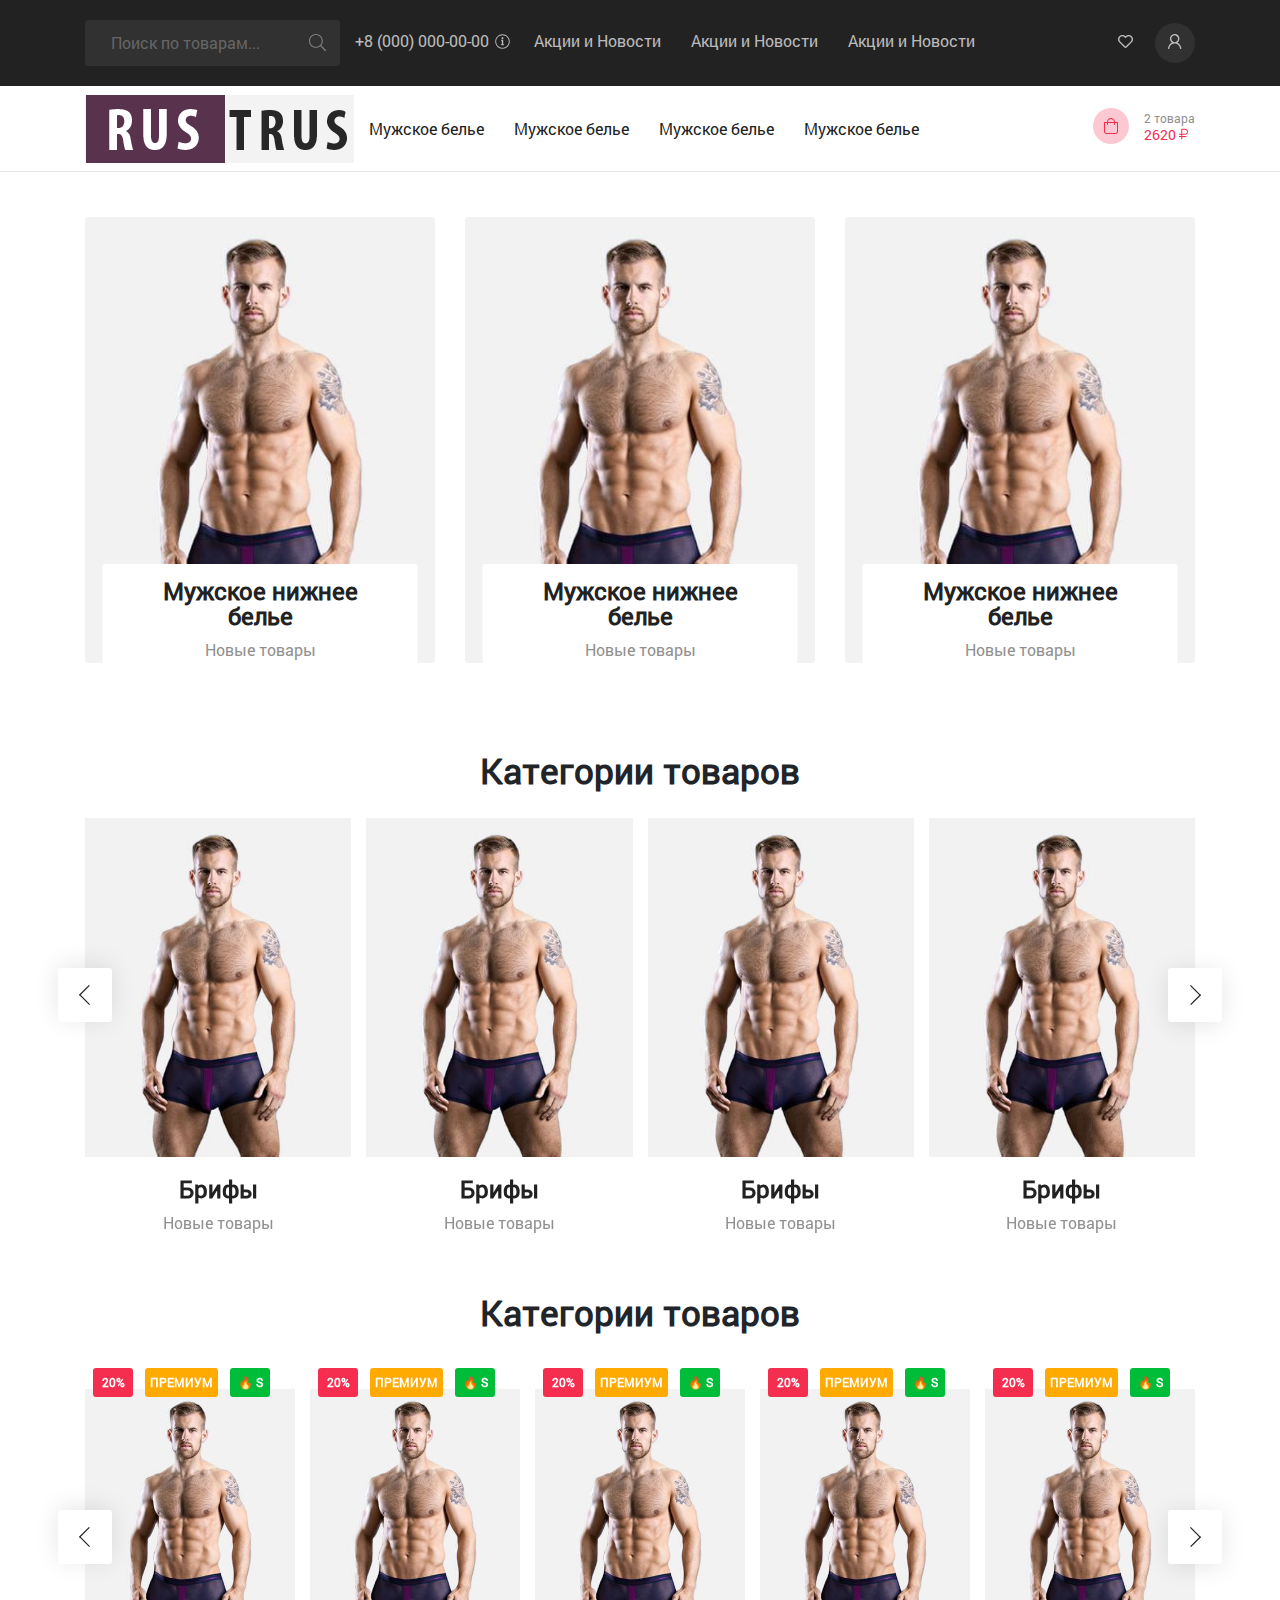
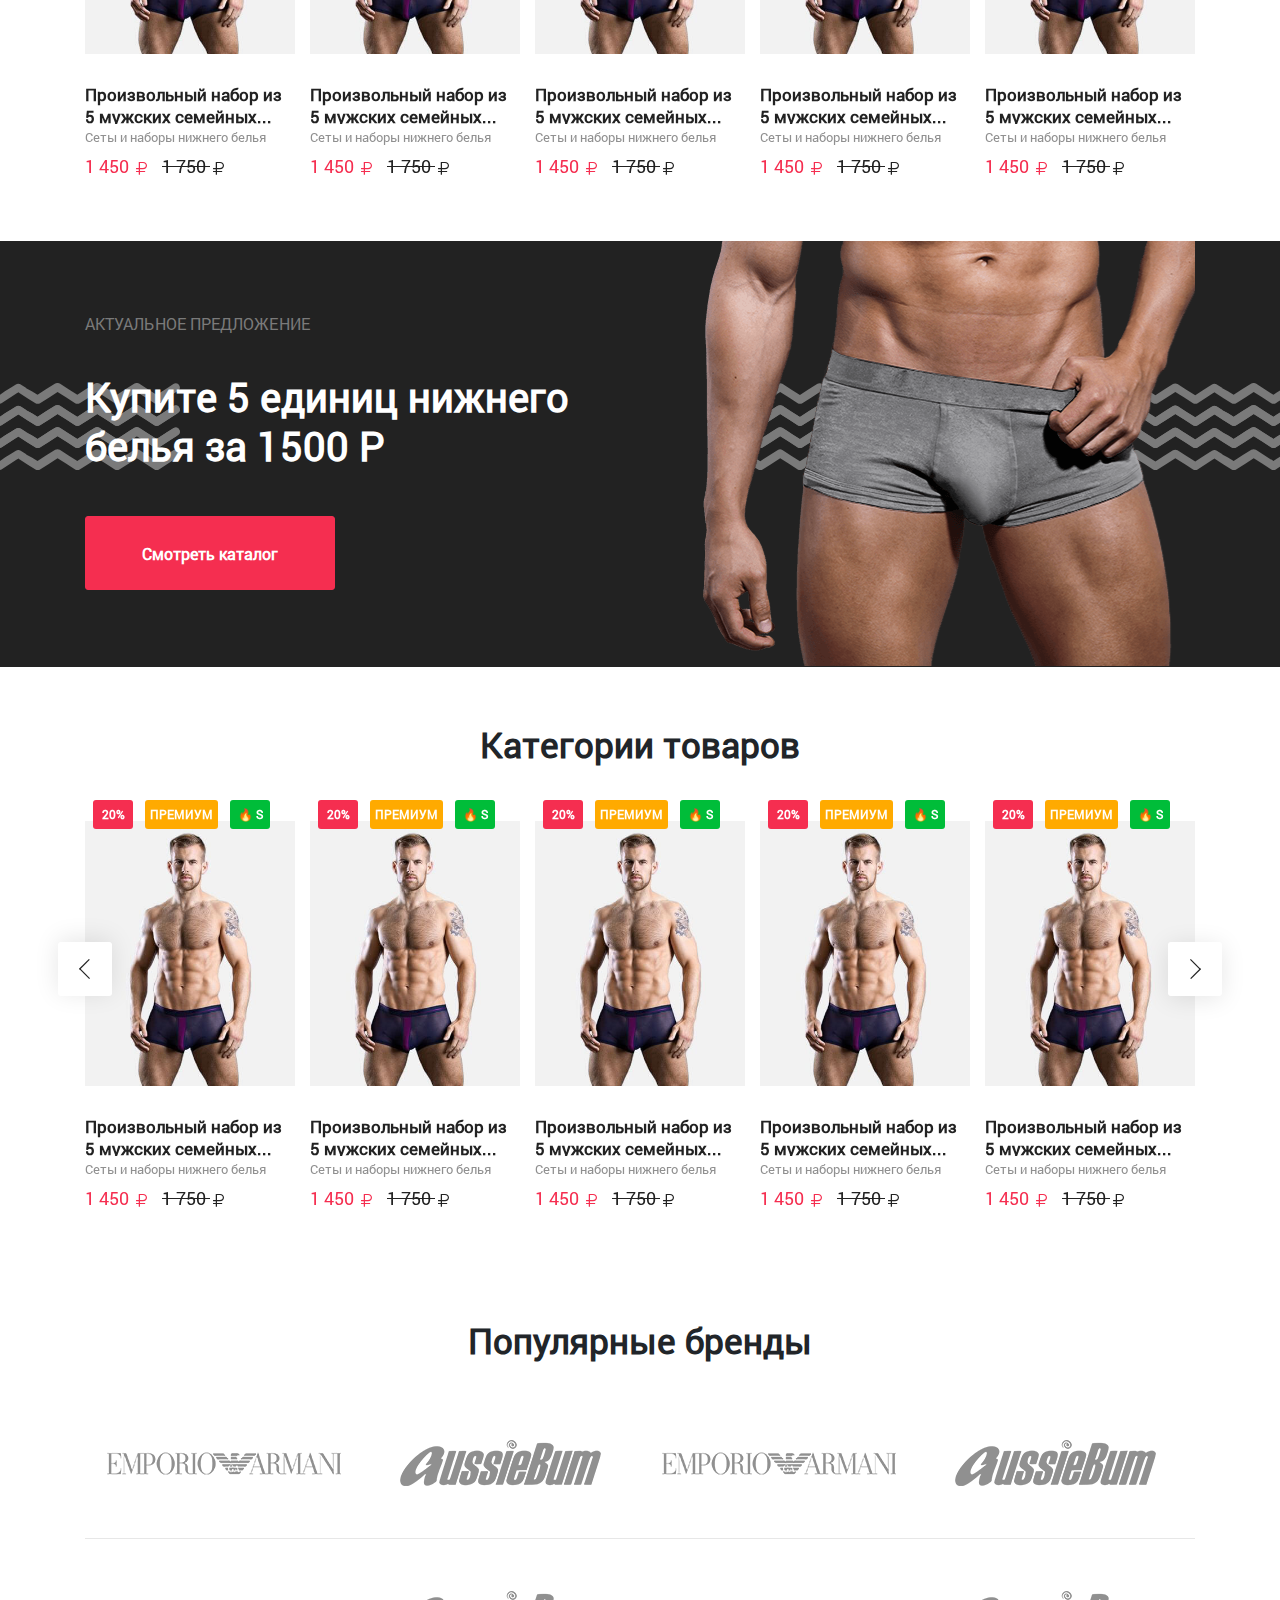
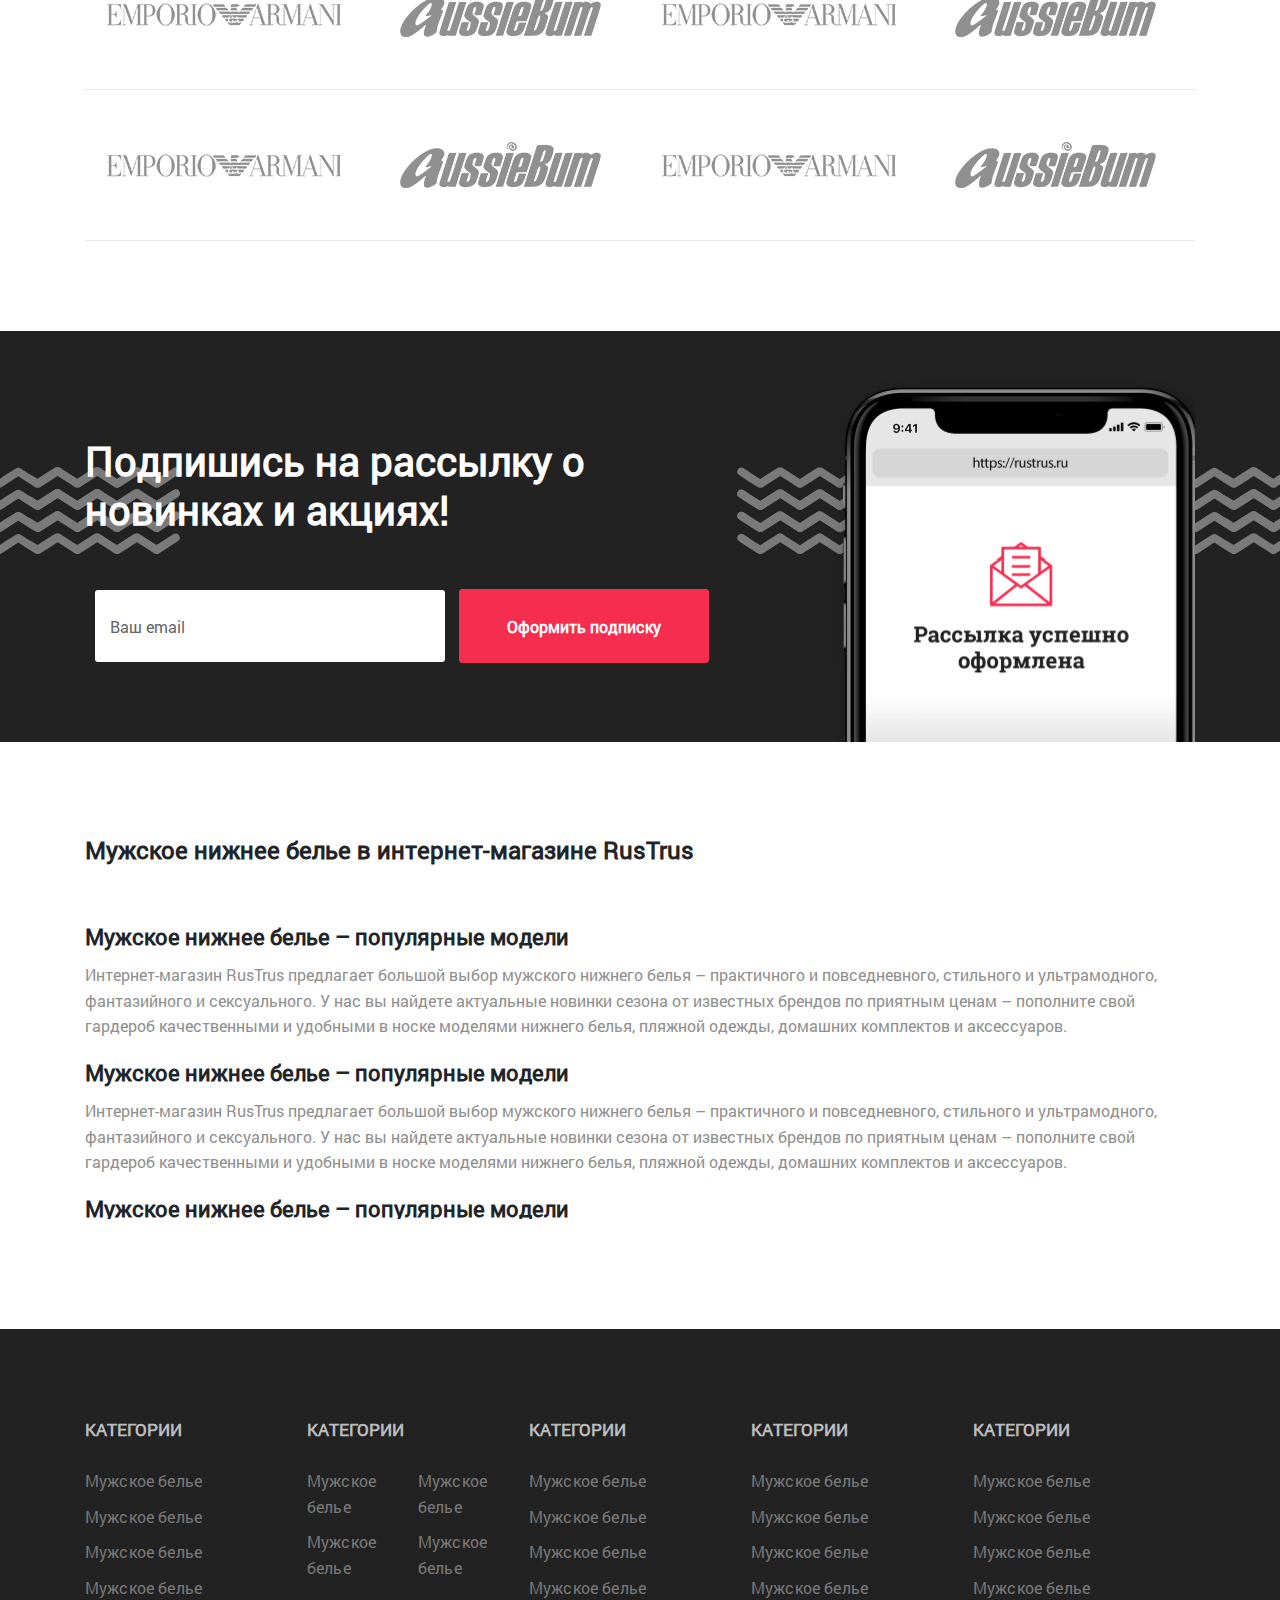
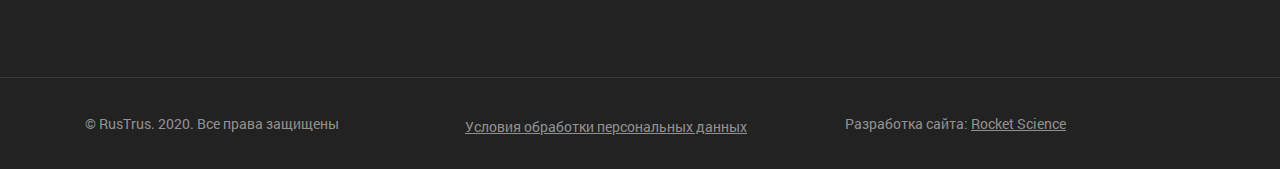
==== commit 38ad11cf: "Правки в футере 2 столбика" ====
--- a/index.html
+++ b/index.html
@@ -747,7 +747,7 @@
 						</nav>
 						<nav class="footer__menu-col">
 							<h4>Категории</h4>
-							<ul>
+							<ul class="footer__menu-2col">
 								<li><a href="#">Мужское белье</a></li>
 								<li><a href="#">Мужское белье</a></li>
 								<li><a href="#">Мужское белье</a></li>
--- a/css/main.css
+++ b/css/main.css
@@ -28,15 +28,6 @@
 *:-ms-input-placeholder {
 	color: #666;
 	opacity: 1;
-}
-
-body input:focus:required:invalid,
-body textarea:focus:required:invalid {
-	
-}
-body input:required:valid,
-body textarea:required:valid {
-	
 }
 
 html {
@@ -243,7 +234,7 @@
     background-color: #fff;
     -webkit-box-shadow: 0px 2px 25px rgba(0, 0, 0, 0.102);
     box-shadow: 0px 2px 25px rgba(0, 0, 0, 0.102);
-    z-index: 3;
+    z-index: 4;
 }
 .header-top-row__user-bl:hover .header-top-row__inf {
 	display: block;
@@ -854,10 +845,13 @@
 }
 .latest-products__cart-add-bl-n-size {
 	display: none;
+	padding: 0;
 	justify-content: space-around;
 	cursor: default;
 }
 .latest-products__cart-add-bl-n-size div {
+	flex: 1;
+	padding: 9px 0 11px;
 	cursor: pointer;
 }
 .latest-products__cart-add-bl-n-size div:hover {
@@ -1012,6 +1006,16 @@
 }
 .footer__menu-col {
 	width: 20%;
+}
+.footer__menu-2col {
+	display: -webkit-box;
+    display: -ms-flexbox;
+    display: flex;
+    -ms-flex-wrap: wrap;
+	flex-wrap: wrap;
+}
+.footer__menu-2col li {
+	width: 50%;
 }
 .footer-info {
 	border-top: 1px solid #393939;
@@ -1243,8 +1247,6 @@
 .rub {
 	display: inline-block;
 }
-.page-card__price-nam {
-}
 .page-card__price-nam .rub {
 	position: relative;
 	top: -5px;
--- a/css/media.css
+++ b/css/media.css
@@ -23,16 +23,10 @@
 
 @media only screen and (max-width : 992px) {
 	.header-main-row {
-		-webkit-justify-content: space-between;
-    	-ms-flex-pack: justify;
-    	justify-content: space-between;
+  justify-content: space-between;
 	}
 	.header-main__img {
-		display: -webkit-box;
-    	display: -webkit-flex;
-    	display: -ms-flexbox;
     	display: flex;
-    	-ms-flex-align: center!important;
     	align-items: center!important;
 	}
 	.mobile-menu-botton {
@@ -48,33 +42,24 @@
     	width: 25px;
     	height: 2px;
     	background-color: #000;
-    	-webkit-transition: -webkit-transform 0.3s;
-    	transition: -webkit-transform 0.3s;
     	transition: transform 0.3s;
-    	transition: transform 0.3s, -webkit-transform 0.3s;
 	}
 	.mobile-menu-botton .mobile-menu-botton__line:nth-child(2) {
 		top: 6px;
-    	-webkit-transition: opacity 0.3s;
     	transition: opacity 0.3s;
 	}
 	.mobile-menu-botton .mobile-menu-botton__line:nth-child(3) {
 		top: 12px;
-    	-webkit-transition: -webkit-transform 0.3s;
-    	transition: -webkit-transform 0.3s;
     	transition: transform 0.3s;
-    	transition: transform 0.3s, -webkit-transform 0.3s;
 	}
 	.mobile-menu-botton--active .mobile-menu-botton__line {
-		-webkit-transform: translateY(6px) rotate(135deg);
-    	transform: translateY(6px) rotate(135deg);
+  transform: translateY(6px) rotate(135deg);
 	}
 	.mobile-menu-botton--active .mobile-menu-botton__line:nth-child(2) {
 		opacity: 0;
 	}
 	.mobile-menu-botton--active .mobile-menu-botton__line:nth-child(3) {
-		-webkit-transform: translateY(-6px) rotate(45deg);
-    	transform: translateY(-6px) rotate(45deg);
+  transform: translateY(-6px) rotate(45deg);
 	}
 	.header-main__menu {
 		position: fixed;
@@ -88,9 +73,7 @@
     	z-index: 2;
 	}
 	.header-main__menu.mobile-menu-botton--active {
-		-webkit-transform: translateX(0);
-    	transform: translateX(0);
-    	-webkit-transition-timing-function: ease-out;
+  transform: translateX(0);
     	transition-timing-function: ease-out;
 	}
 	.header-main__menu ul,
@@ -99,9 +82,6 @@
 		height: auto;
 	}
 	.header-main__cart-bl-mobile {
-		display: -webkit-box;
-    	display: -webkit-flex;
-    	display: -ms-flexbox;
     	display: flex;
 	}
 	.header-top-row {
@@ -189,9 +169,7 @@
 		background-repeat: no-repeat;
 		background-position: center;
 		background-size: 100% 100%;
-		-webkit-transition: all 0.3s;
-    	-o-transition: all 0.3s;
-    	transition: all 0.3s;
+  transition: all 0.3s;
 	}
 	.header-main__menu .header-main__menu-lvl2-row--active>a:after {
 		transform: rotate(180deg);
@@ -291,12 +269,8 @@
 	/*Disable Animation on Mobile Devices*/
 	.animated {
 		/*CSS transitions*/
-		-o-transition-property: none !important;
-		-webkit-transition-property: none !important;
 		transition-property: none !important;
 		/*CSS transforms*/
-		-ms-transform: none !important;
-		-webkit-transform: none !important;
 		transform: none !important;
 		/*CSS animations*/
 		-webkit-animation: none !important;
@@ -343,7 +317,7 @@
 	}
 	.page-card__info-bl {
 		width: 100%;
-		padding: 15px 0 0px;
+		padding: 15px 0 0px !important;
 	}
 	.page-card__info-share a {
 		width: 100%;
@@ -423,9 +397,6 @@
 		margin: 35px 0 9px;
     	font-size: 25px;
 	}
-	.footer__menu-col {
-    	width: 50%;
-	}
 	.buy5-form__email input {
 		width: 100%;
 		min-width: 0;
@@ -525,6 +496,43 @@
 	.page-category-block .latest-products__img img {
 		height: auto;
 	}
+	.footer__menu-col {
+		width: 100%;
+		border-bottom: 1px solid #393939;
+	}
+	.footer__menu-col h4 {
+		position: relative;
+		margin-bottom: 10px;
+	}
+	.footer__menu-col h4:after {
+		content: '';
+		display: block;
+		position: absolute;
+		top: 7px;
+		right: 0;
+		bottom: auto;
+		left: auto;
+		width: 8px;
+		height: 10px;
+		background-color: transparent;
+		background-image: url(../img/vn-w.svg);
+		background-repeat: no-repeat;
+		background-position: center;
+		background-size: 100% 100%;
+		transition: all 0.3s;
+	}
+	div .footer__menu-col--active:after {
+		-webkit-transform: rotate(180deg);
+        	-ms-transform: rotate(180deg);
+            	transform: rotate(180deg);
+	}
+	.footer__menu-col ul {
+		display: none;
+	}
+	.footer__menu-col:last-child {
+		border: none;
+		margin-bottom: 0;
+	}
 }
 
 @media only screen and (max-width : 320px) {
